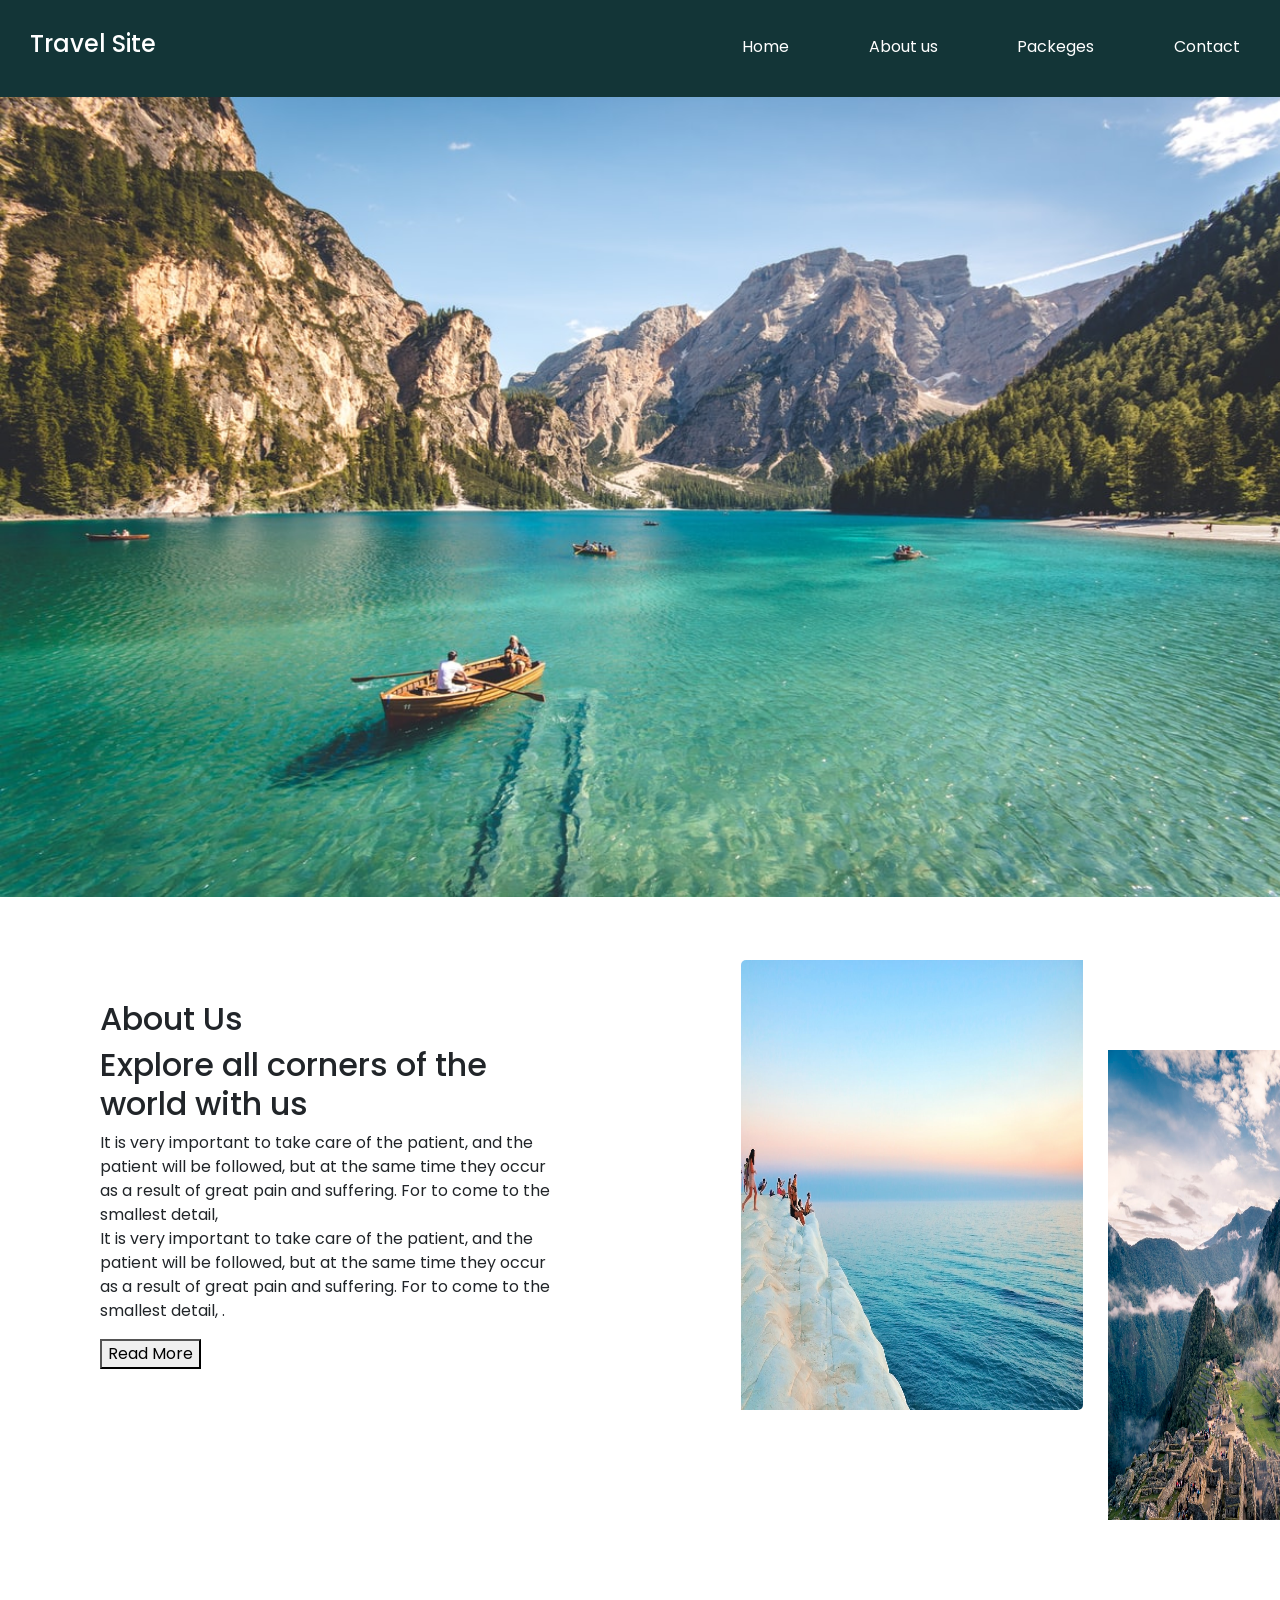
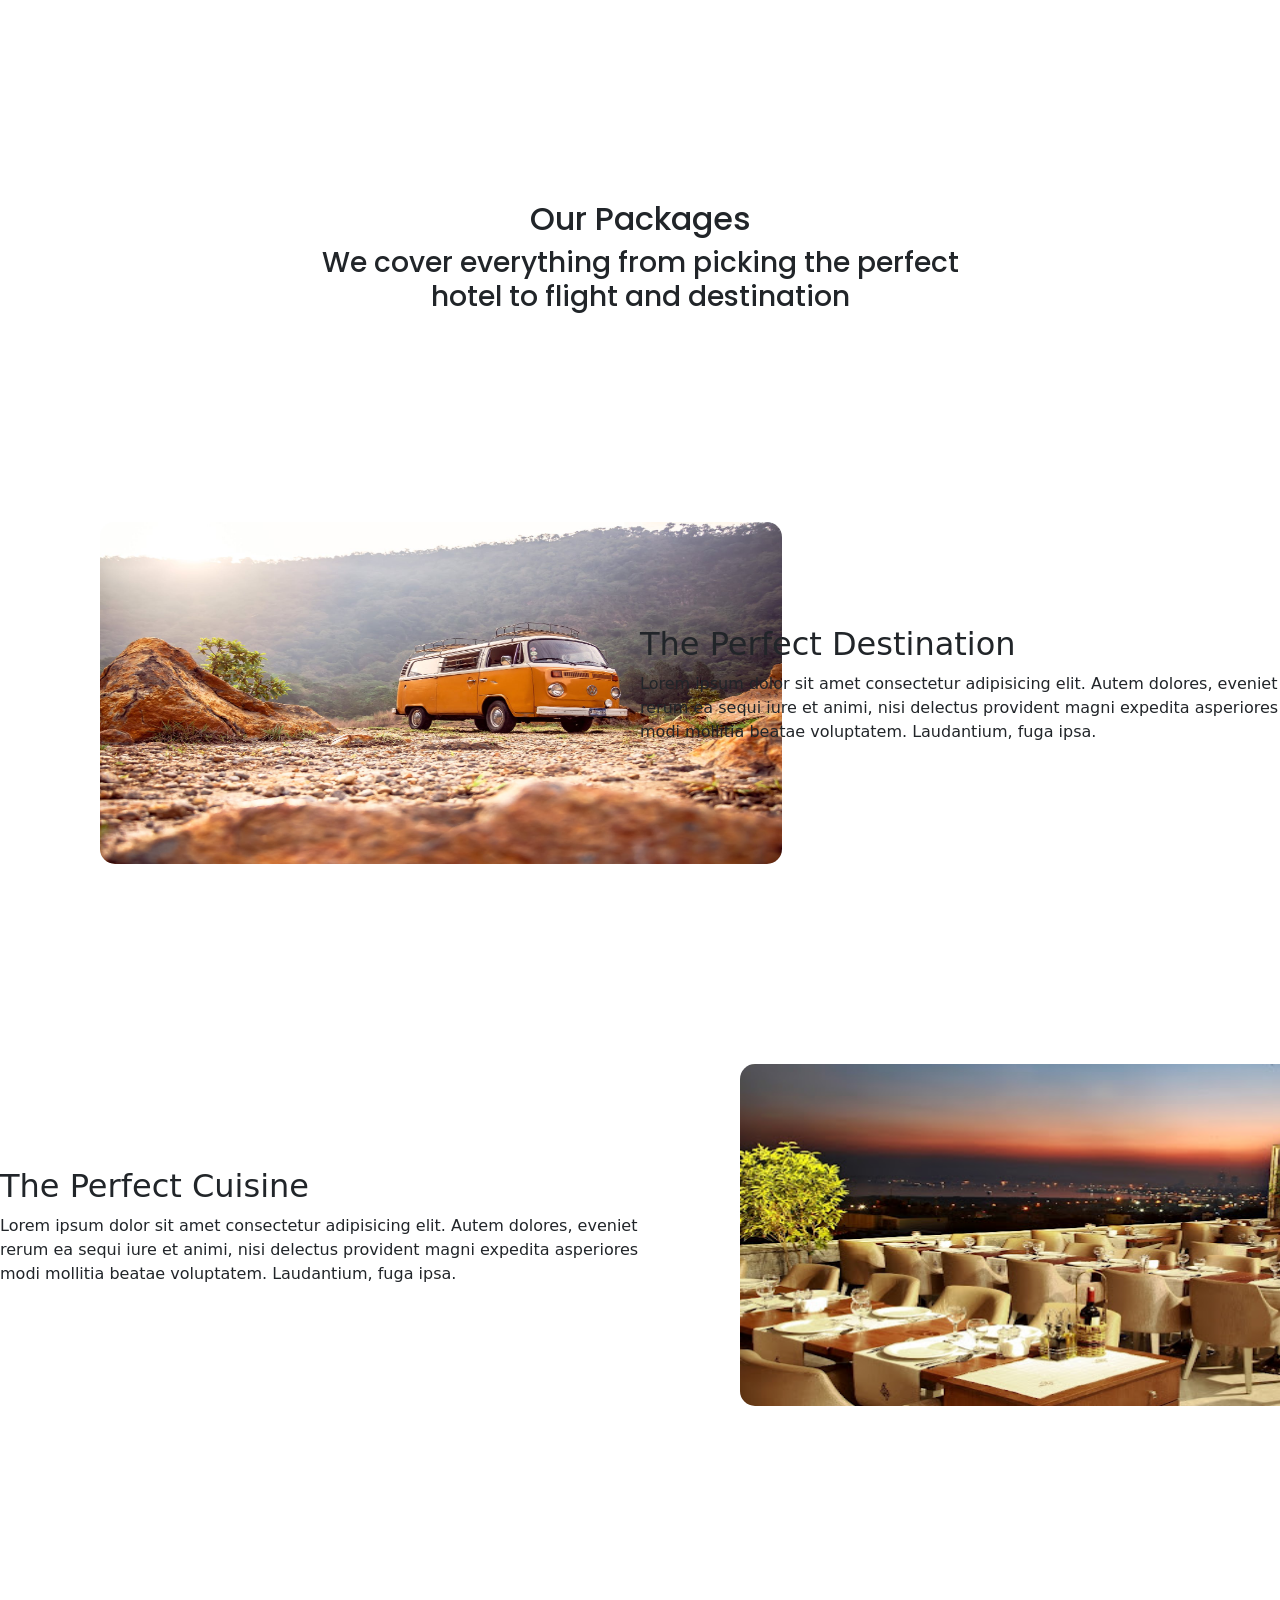
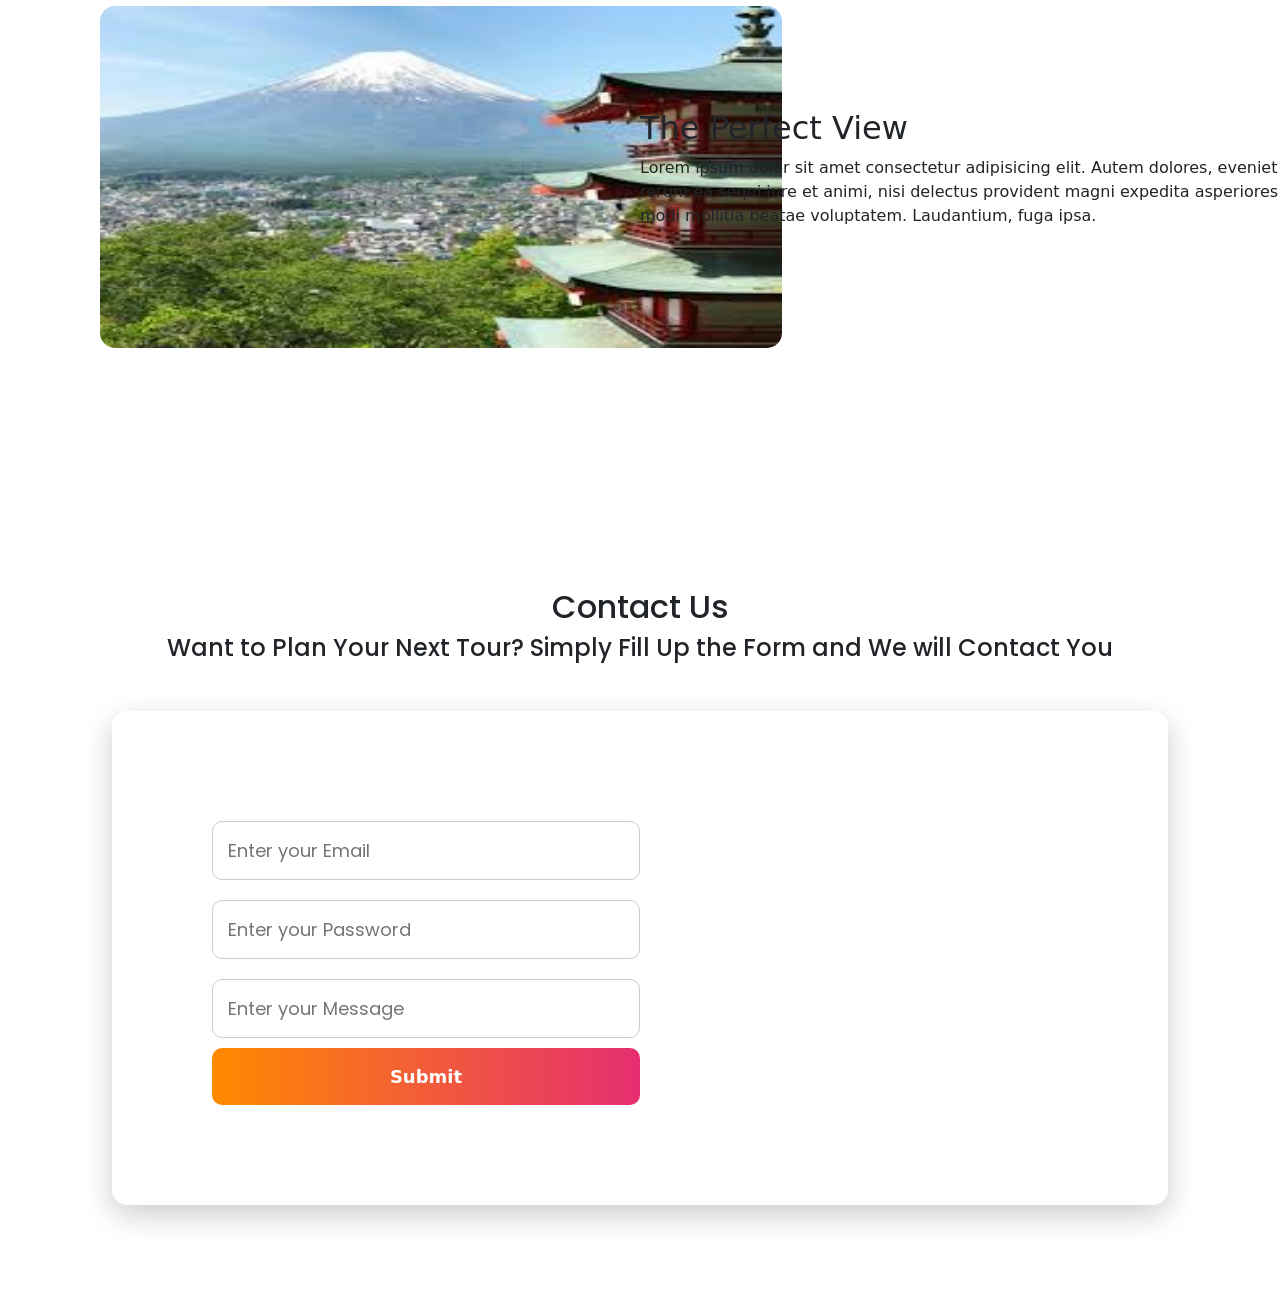
==== index.html @ 3d9bb267 "code updated" ====
<!DOCTYPE html>
<html lang="en">

<head>
    <meta charset="UTF-8">
    <meta name="viewport" content="width=device-width, initial-scale=1.0">
    <title>Traveling world with us</title>
    <link rel="stylesheet" href="style.css">
    <link href="https://cdn.jsdelivr.net/npm/bootstrap@5.3.3/dist/css/bootstrap.min.css" rel="stylesheet"
        integrity="sha384-QWTKZyjpPEjISv5WaRU9OFeRpok6YctnYmDr5pNlyT2bRjXh0JMhjY6hW+ALEwIH" crossorigin="anonymous">
    <link href="https://fonts.googleapis.com/css2?family=Poppins:wght@400;500;600;700&display=swap" rel="stylesheet">

</head>

<body>

    <!---------------------------Header Area------------------->
    <header>
        <div class="heroArea">
            <div class="banner">


                <div class="navigation">
                    <div class="logoArea">
                        <h4>Travel Site</h4>
                    </div>
                    <div class="menu">
                        <nav>
                            <ul>
                                <li><a href="">Home</a></li>
                                <li><a href="">About us</a></li>
                                <li><a href="">Packeges</a></li>
                                <li><a href="">Contact</a></li>
                            </ul>
                        </nav>
                    </div>
                </div>
                <img src="images/travels.jpg" alt="" srcset="">

            </div>
        </div>

    </header>


    <!----------------------About Section ------------------>
    <section class="aboutArea">
        <div class="contentArea">
            <h2>About Us</h2>
            <h2>Explore all corners of
                the world with us</h2>
            <p>It is very important to take care of the patient, and the patient will be followed, but at the same time
                they occur as a result of great pain and suffering. For to come to the smallest detail, <br>

                It is very important to take care of the patient, and the patient will be followed, but at the same time
                they occur as a result of great pain and suffering. For to come to the smallest detail, .</p>
            <button>Read More</button>
        </div>
        <div class="imageArea">
            <img src="images/travels1.jpg" alt="" srcset="" class="img1">
            <img src="images/travels2.jpg" alt="" srcset="" class="img2">
        </div>

    </section>

    <!---------------packages Sectio ------------------>
    <section class="packages">
        <div class="packegesheader">
            <h2>Our Packages</h3>
                <h3>We cover everything from picking the perfect <br>
                    hotel to flight and destination</h4>
        </div>

        <div class="packageItem">
            <div class="itemimage">
                <img src="images/bus.jpeg" alt="" srcset="">
            </div>
            <div class="packageItemContent">
                <h2>The Perfect Destination</h2>
                <p>Lorem ipsum dolor sit amet consectetur adipisicing elit. Autem dolores, eveniet rerum ea sequi iure
                    et animi, nisi delectus provident magni expedita asperiores modi mollitia beatae voluptatem.
                    Laudantium, fuga ipsa.</p>
            </div>
        </div>
        <div class="packageItem">
            
            <div class="packageItemContent">
                <h2>The Perfect Cuisine</h2>
                <p>Lorem ipsum dolor sit amet consectetur adipisicing elit. Autem dolores, eveniet rerum ea sequi iure
                    et animi, nisi delectus provident magni expedita asperiores modi mollitia beatae voluptatem.
                    Laudantium, fuga ipsa.</p>
            </div>
            <div class="itemimage">
                <img src="images/travels4.jpg" alt="" srcset="">
            </div>
        </div>
        <div class="packageItem">
            <div class="itemimage">
                <img src="images/travels5.jpg" alt="" srcset="">
            </div>
            <div class="packageItemContent">
                <h2>The Perfect View</h2>
                <p>Lorem ipsum dolor sit amet consectetur adipisicing elit. Autem dolores, eveniet rerum ea sequi iure
                    et animi, nisi delectus provident magni expedita asperiores modi mollitia beatae voluptatem.
                    Laudantium, fuga ipsa.</p>
            </div>
        </div>
        
    </section>
    <!------------------------Contact Area---------------------->
    <section class="contact">
        <div class="contactContent">
            <h2>Contact Us</h2>
            <h4>Want to Plan Your Next Tour? Simply Fill Up
                the Form and We will Contact You</h4>
        </div>
        <div class="container">
            <div class="form-container ">
                <div class="">
                    <form action="#" class="inputarea">
                        <input type="email" placeholder="Enter your Email">
                        <input type="password" placeholder="Enter your Password">
                        <input type="text" placeholder="Enter your Message">
                        <button type="submit">Submit</button>
                    </form>
                </div>
            </div>
            
        </div>
    </section>

    <footer>

    </footer>

    <!------------Bootstrap js code------------>
    <script src="https://cdn.jsdelivr.net/npm/bootstrap@5.3.3/dist/js/bootstrap.bundle.min.js"
        integrity="sha384-YvpcrYf0tY3lHB60NNkmXc5s9fDVZLESaAA55NDzOxhy9GkcIdslK1eN7N6jIeHz"
        crossorigin="anonymous"></script>
</body>

</html>
---- style.css ----
/* header area Style */

.navigation {
    display: flex;
    width: 100%;
    background-color: rgb(19, 53, 55);
    margin-top: 0px;
    align-items: baseline;
    position:static;
  
}

.logoArea {
    width: 50%;
    color: white;
    margin: 30px;
    font-family: 'poppins', sans-serif;
}

.menu {
    width: 50%;
}

.menu ul {
    display: flex;
    justify-content: space-around;

}

.menu ul li {
    list-style: none;
    padding: 18px;


}

.menu ul li a {
    color: white;
    font-family: 'poppins', sans-serif;
    text-decoration: none;
    transition: color 0.3s;
}
.menu ul li a:hover {
    color: black;
}
.banner{
    width: 100%;
    height: 800px;
    margin-bottom: 100px;
    position: relative;
}
.banner img{
    width: 100%;
    height: 100%;
}


/* about us area style */

.aboutArea{
    width: 100%;
    height: 800px;
    min-height: 800px;
    margin: 0px;
    padding: 0px;
    display: flex;
}
.contentArea{
    width: 100%;
    padding: 100px;
    font-family: 'poppins', sans-serif;

}

.imageArea{
    width: 100%;
    position: relative;
    margin-left: 25px;
    padding: 50px;
}
.img1{
    width: 362px;
    border: none;
    border-radius: 15px 0 15px 0;
    padding: 10px;
    height: 470px;
}
.img2{
    position: absolute;
    width: 362px;
    height: 470px;
    top: 150px;
    padding-left: 15px;

}
img {
    width: 100%;
    overflow-clip-margin: content-box;
    overflow: clip;
}

/* package area style  */

.packages{
    width: 100%;
    height: auto;
}
.packegesheader{
    text-align: center;
    font-family: 'poppins', sans-serif;
    padding: 100px;
}

.packageItem{
    display: flex;   
}
.itemimage{
    width: 50%; 
    padding: 100px;
}
.itemimage img{
    width: 682px;
    height: 342px;
    border-radius: 15px;
}
.packageItemContent{
    width: 50%;
    display: flex;
    flex-direction: column;
    justify-content: center;
}

/* contact area Style  */

.contact{
    width: 100%;
    min-height: auto;
    padding: 100px;
}
.contactContent{
    text-align: center;
    font-family: 'poppins', sans-serif;
    margin: 20px;
    padding: 20px;
}

.form-container {
    background: white;
    padding: 100px;
    border-radius: 15px;
    box-shadow: 0 10px 30px rgba(0, 0, 0, 0.2);
    text-align: center;
    width: 100%;
    
}
.inputarea{
    width: 50%;
    text-align: center;
}
form input {
    width: 100%;
    padding: 15px;
    margin: 10px 0;
    border: 1px solid #ccc;
    border-radius: 10px;
    font-size: 18px;
    box-sizing: border-box;
    font-family: 'poppins', sans-serif;
}

/* Fancy Button */
form button {
    width: 100%;
    padding: 15px;
    background: linear-gradient(90deg, #ff8a00, #e52e71); /* Fancy gradient */
    border: none;
    border-radius: 10px;
    color: white;
    font-size: 18px;
    font-weight: bold;
    cursor: pointer;
    transition: transform 0.2s, box-shadow 0.2s;
}

/* Button Hover Effect */
form button:hover {
    transform: scale(1.05);
    box-shadow: 0 5px 15px rgba(0, 0, 0, 0.3);
}
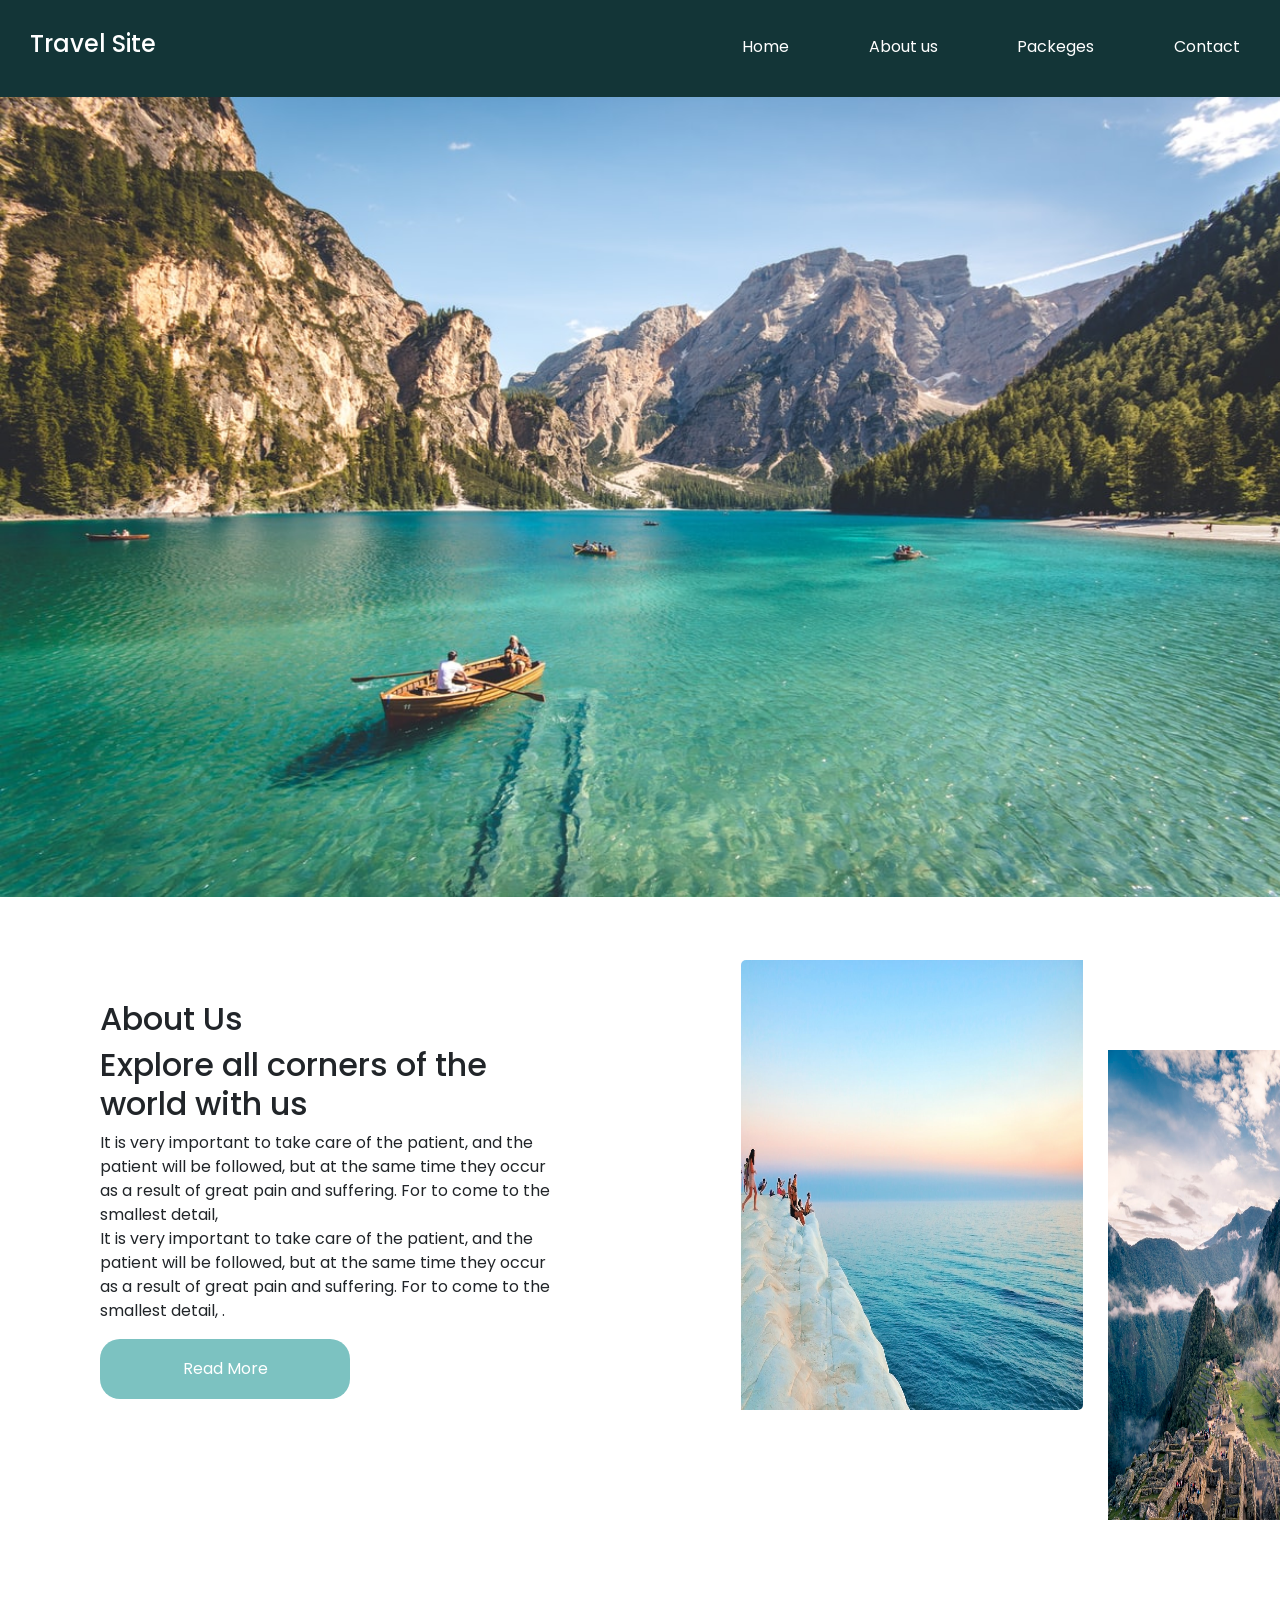
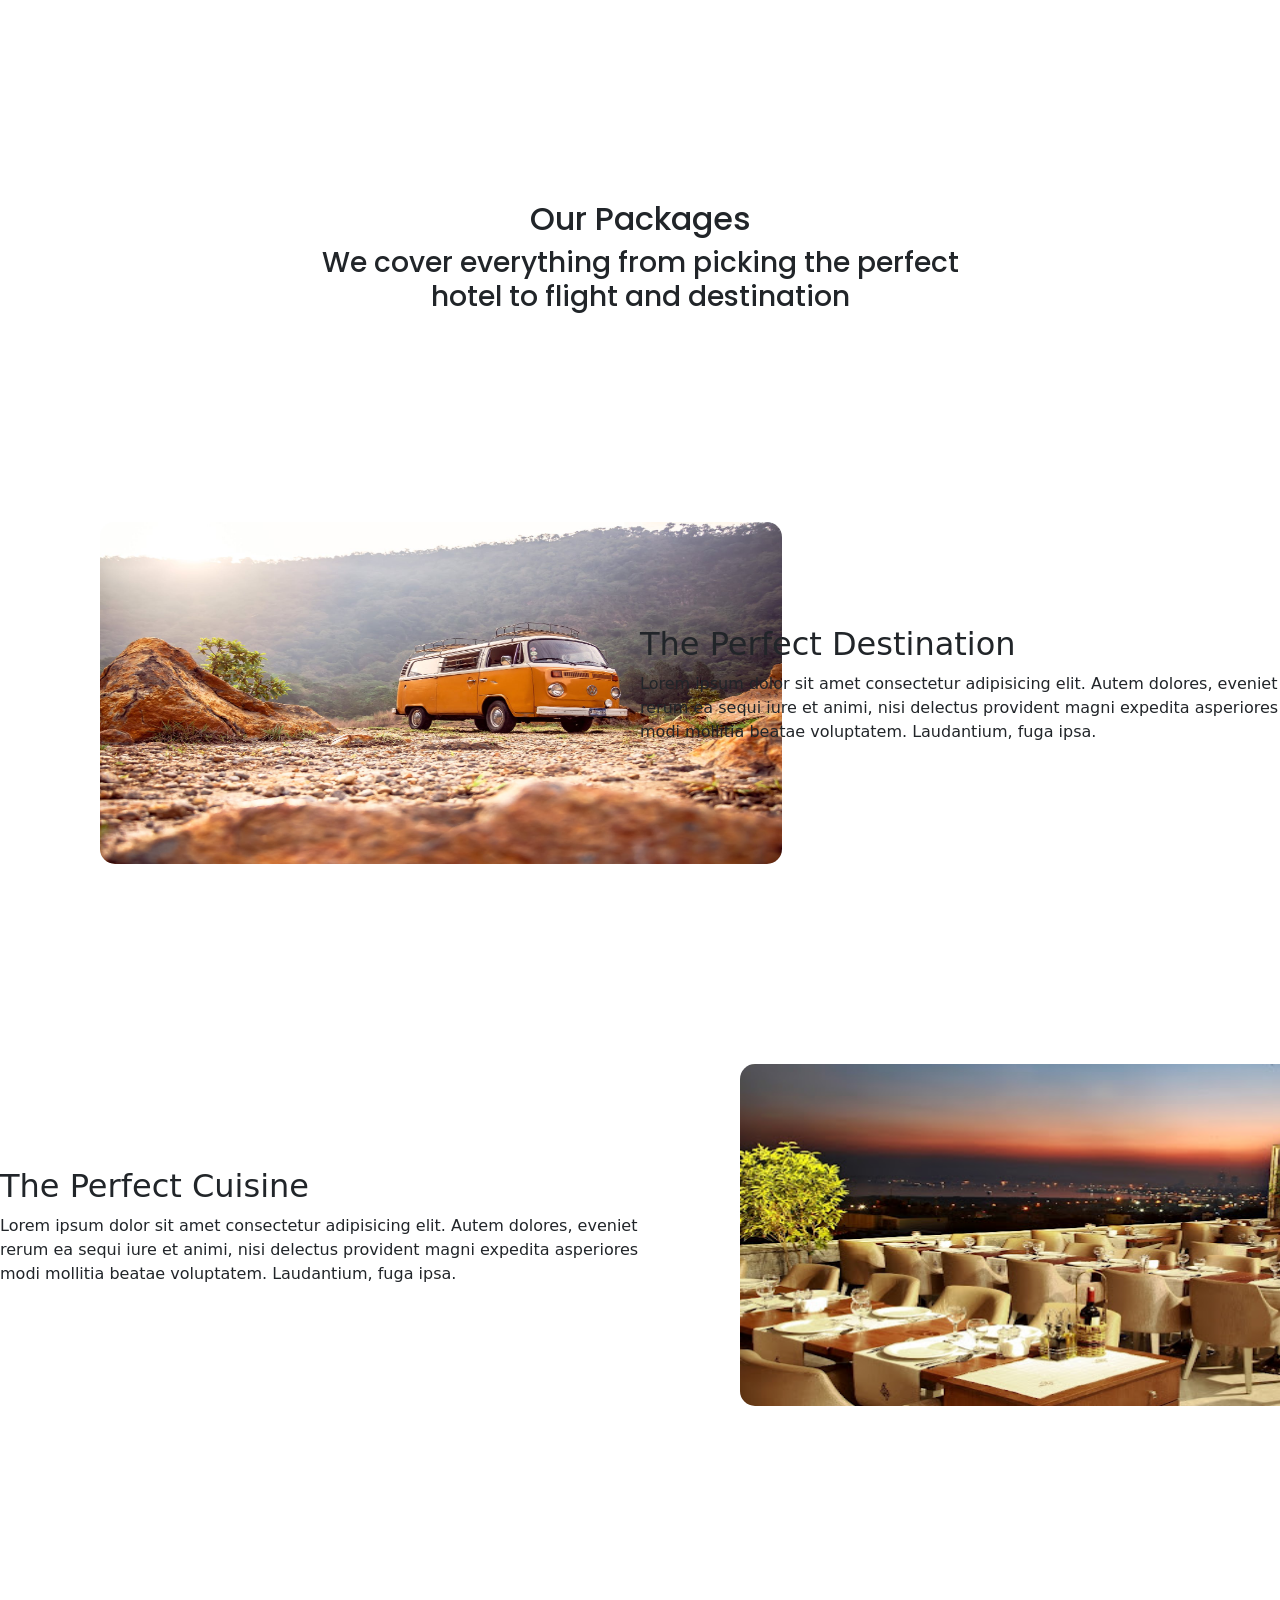
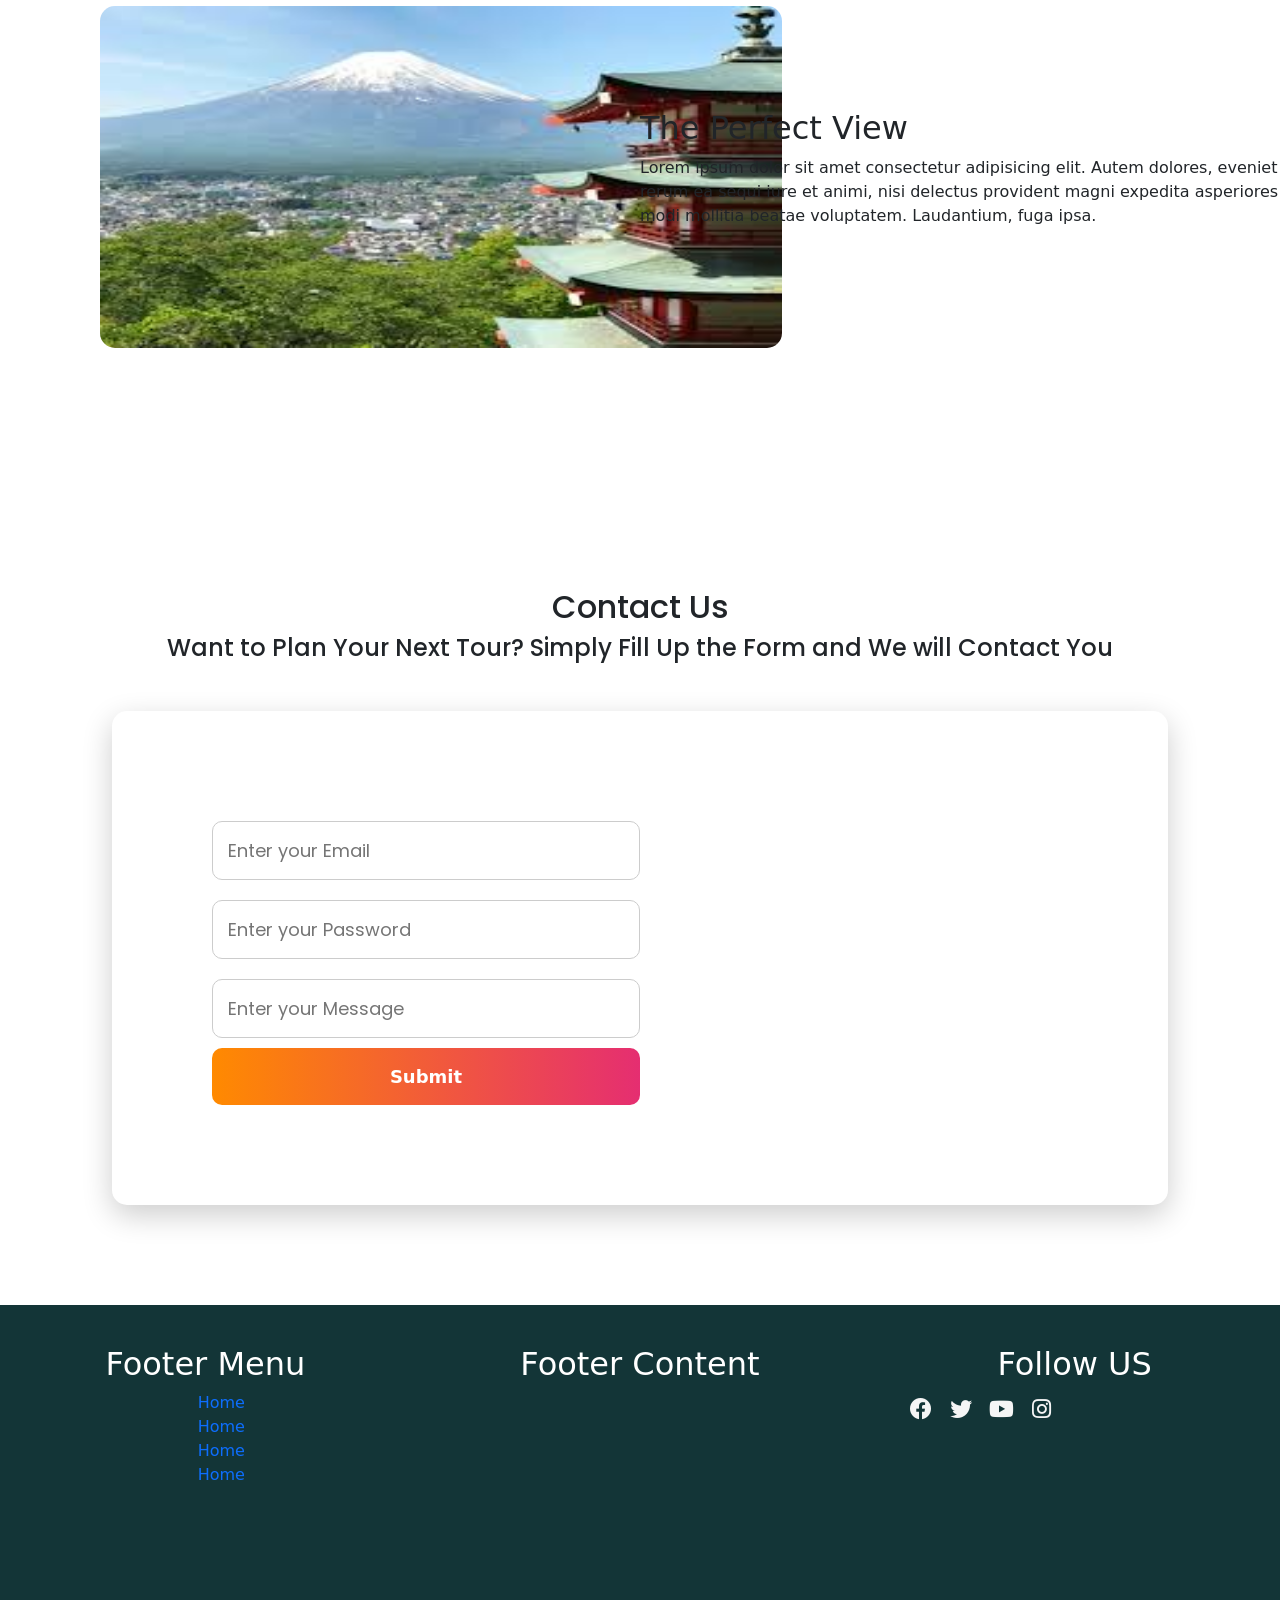
==== commit dbfc2672: "code updated" ====
--- a/index.html
+++ b/index.html
@@ -9,6 +9,7 @@
     <link href="https://cdn.jsdelivr.net/npm/bootstrap@5.3.3/dist/css/bootstrap.min.css" rel="stylesheet"
         integrity="sha384-QWTKZyjpPEjISv5WaRU9OFeRpok6YctnYmDr5pNlyT2bRjXh0JMhjY6hW+ALEwIH" crossorigin="anonymous">
     <link href="https://fonts.googleapis.com/css2?family=Poppins:wght@400;500;600;700&display=swap" rel="stylesheet">
+    <link rel="stylesheet" href="https://cdnjs.cloudflare.com/ajax/libs/font-awesome/5.15.4/css/all.min.css">
 
 </head>
 
@@ -54,7 +55,7 @@
 
                 It is very important to take care of the patient, and the patient will be followed, but at the same time
                 they occur as a result of great pain and suffering. For to come to the smallest detail, .</p>
-            <button>Read More</button>
+            <button class="aboutBtn">Read More</button>
         </div>
         <div class="imageArea">
             <img src="images/travels1.jpg" alt="" srcset="" class="img1">
@@ -130,6 +131,36 @@
     </section>
 
     <footer>
+        <section class=" footerArea">
+            <div class="row footercontent">
+                <div class="col-md-4">
+                    <h2>Footer Menu</h2>
+                    <div class="footerMenu">
+                        <ul>
+                            <li><a href="">Home</a></li>
+                            <li><a href="">Home</a></li>
+                            <li><a href="">Home</a></li>
+                            <li><a href="">Home</a></li>
+                           
+                        </ul>
+                    </div>
+                </div>
+                <div class="col-md-4">
+                    <h2>Footer Content</h2>
+                </div>
+                <div class="col-md-4">
+                    <h2>Follow US</h2>
+                    <div class="socialicon">
+                        <ul>
+                            <li><a href="https://www.facebook.com/Sharifulbillah" target="_blank"> <i class="fab fa-facebook"></i></a></li>
+                            <li><a href="https://x.com/sharifulbillah" target="_blank"><i class="fab fa-twitter"></i></a></li>
+                            <li><a href=""><i class="fab fa-youtube"></i></a></li>
+                            <li><a href=""><i class="fab fa-instagram"></i></a></li>
+                        </ul>
+                    </div>
+                </div>
+            </div>
+        </section>
 
     </footer>
 
--- a/style.css
+++ b/style.css
@@ -6,8 +6,8 @@
     background-color: rgb(19, 53, 55);
     margin-top: 0px;
     align-items: baseline;
-    position:static;
-  
+    position: static;
+
 }
 
 .logoArea {
@@ -40,16 +40,19 @@
     text-decoration: none;
     transition: color 0.3s;
 }
+
 .menu ul li a:hover {
     color: black;
 }
-.banner{
+
+.banner {
     width: 100%;
     height: 800px;
     margin-bottom: 100px;
     position: relative;
 }
-.banner img{
+
+.banner img {
     width: 100%;
     height: 100%;
 }
@@ -57,7 +60,7 @@
 
 /* about us area style */
 
-.aboutArea{
+.aboutArea {
     width: 100%;
     height: 800px;
     min-height: 800px;
@@ -65,27 +68,30 @@
     padding: 0px;
     display: flex;
 }
-.contentArea{
-    width: 100%;
-    padding: 100px;
-    font-family: 'poppins', sans-serif;
-
-}
-
-.imageArea{
+
+.contentArea {
+    width: 100%;
+    padding: 100px;
+    font-family: 'poppins', sans-serif;
+
+}
+
+.imageArea {
     width: 100%;
     position: relative;
     margin-left: 25px;
     padding: 50px;
 }
-.img1{
+
+.img1 {
     width: 362px;
     border: none;
     border-radius: 15px 0 15px 0;
     padding: 10px;
     height: 470px;
 }
-.img2{
+
+.img2 {
     position: absolute;
     width: 362px;
     height: 470px;
@@ -93,37 +99,58 @@
     padding-left: 15px;
 
 }
+
 img {
     width: 100%;
     overflow-clip-margin: content-box;
     overflow: clip;
 }
 
+.aboutBtn {
+    width: 250px;
+    height: 60px;
+    border-radius: 20px;
+    background-color: #7cc2c1;
+    color: white;
+    border: none;
+
+}
+
+.aboutBtn:hover {
+    transition: 1s;
+    transform: scale(1.15);
+    box-shadow: 0 5px 15px rgba(0, 0, 0, 0.3);
+}
+
 /* package area style  */
 
-.packages{
+.packages {
     width: 100%;
     height: auto;
 }
-.packegesheader{
-    text-align: center;
-    font-family: 'poppins', sans-serif;
-    padding: 100px;
-}
-
-.packageItem{
-    display: flex;   
-}
-.itemimage{
-    width: 50%; 
-    padding: 100px;
-}
-.itemimage img{
+
+.packegesheader {
+    text-align: center;
+    font-family: 'poppins', sans-serif;
+    padding: 100px;
+}
+
+.packageItem {
+    display: flex;
+}
+
+.itemimage {
+    width: 50%;
+    padding: 100px;
+}
+
+.itemimage img {
     width: 682px;
     height: 342px;
     border-radius: 15px;
 }
-.packageItemContent{
+
+.packageItemContent {
     width: 50%;
     display: flex;
     flex-direction: column;
@@ -132,12 +159,13 @@
 
 /* contact area Style  */
 
-.contact{
+.contact {
     width: 100%;
     min-height: auto;
     padding: 100px;
 }
-.contactContent{
+
+.contactContent {
     text-align: center;
     font-family: 'poppins', sans-serif;
     margin: 20px;
@@ -151,12 +179,14 @@
     box-shadow: 0 10px 30px rgba(0, 0, 0, 0.2);
     text-align: center;
     width: 100%;
-    
-}
-.inputarea{
-    width: 50%;
-    text-align: center;
-}
+
+}
+
+.inputarea {
+    width: 50%;
+    text-align: center;
+}
+
 form input {
     width: 100%;
     padding: 15px;
@@ -172,7 +202,8 @@
 form button {
     width: 100%;
     padding: 15px;
-    background: linear-gradient(90deg, #ff8a00, #e52e71); /* Fancy gradient */
+    background: linear-gradient(90deg, #ff8a00, #e52e71);
+    /* Fancy gradient */
     border: none;
     border-radius: 10px;
     color: white;
@@ -186,4 +217,56 @@
 form button:hover {
     transform: scale(1.05);
     box-shadow: 0 5px 15px rgba(0, 0, 0, 0.3);
-}+}
+
+/* 
+footer style 
+*/
+.footerArea {
+    width: 100%;
+    background: rgb(19, 53, 55);
+    color: white;
+    height: 400px;
+    min-width: 400px;
+    text-align: center;
+    margin: auto;
+}
+
+.footercontent{
+    padding-top: 40px;
+}
+.footerMenu ul{
+    display: block;
+
+}
+.footerMenu ul li{
+    list-style: none;
+}
+.footerMenu ul li a{
+    text-decoration: none;
+
+}
+.socialicon ul{
+    display: flex;
+    text-align: center;
+}
+.socialicon ul li {
+    width: 40px;
+    height: 40px; 
+    list-style: none;
+    text-align: center;
+    margin-top: 2px;
+    border-radius: 5px;
+    font-size: 22px;
+    
+
+}
+.socialicon ul li:hover{
+    color: #676c23;
+    box-shadow: 8px 8px 15px -2px black ;
+}
+.socialicon ul li a i{
+    color: #f5f5f5;
+    justify-items: baseline;
+
+}
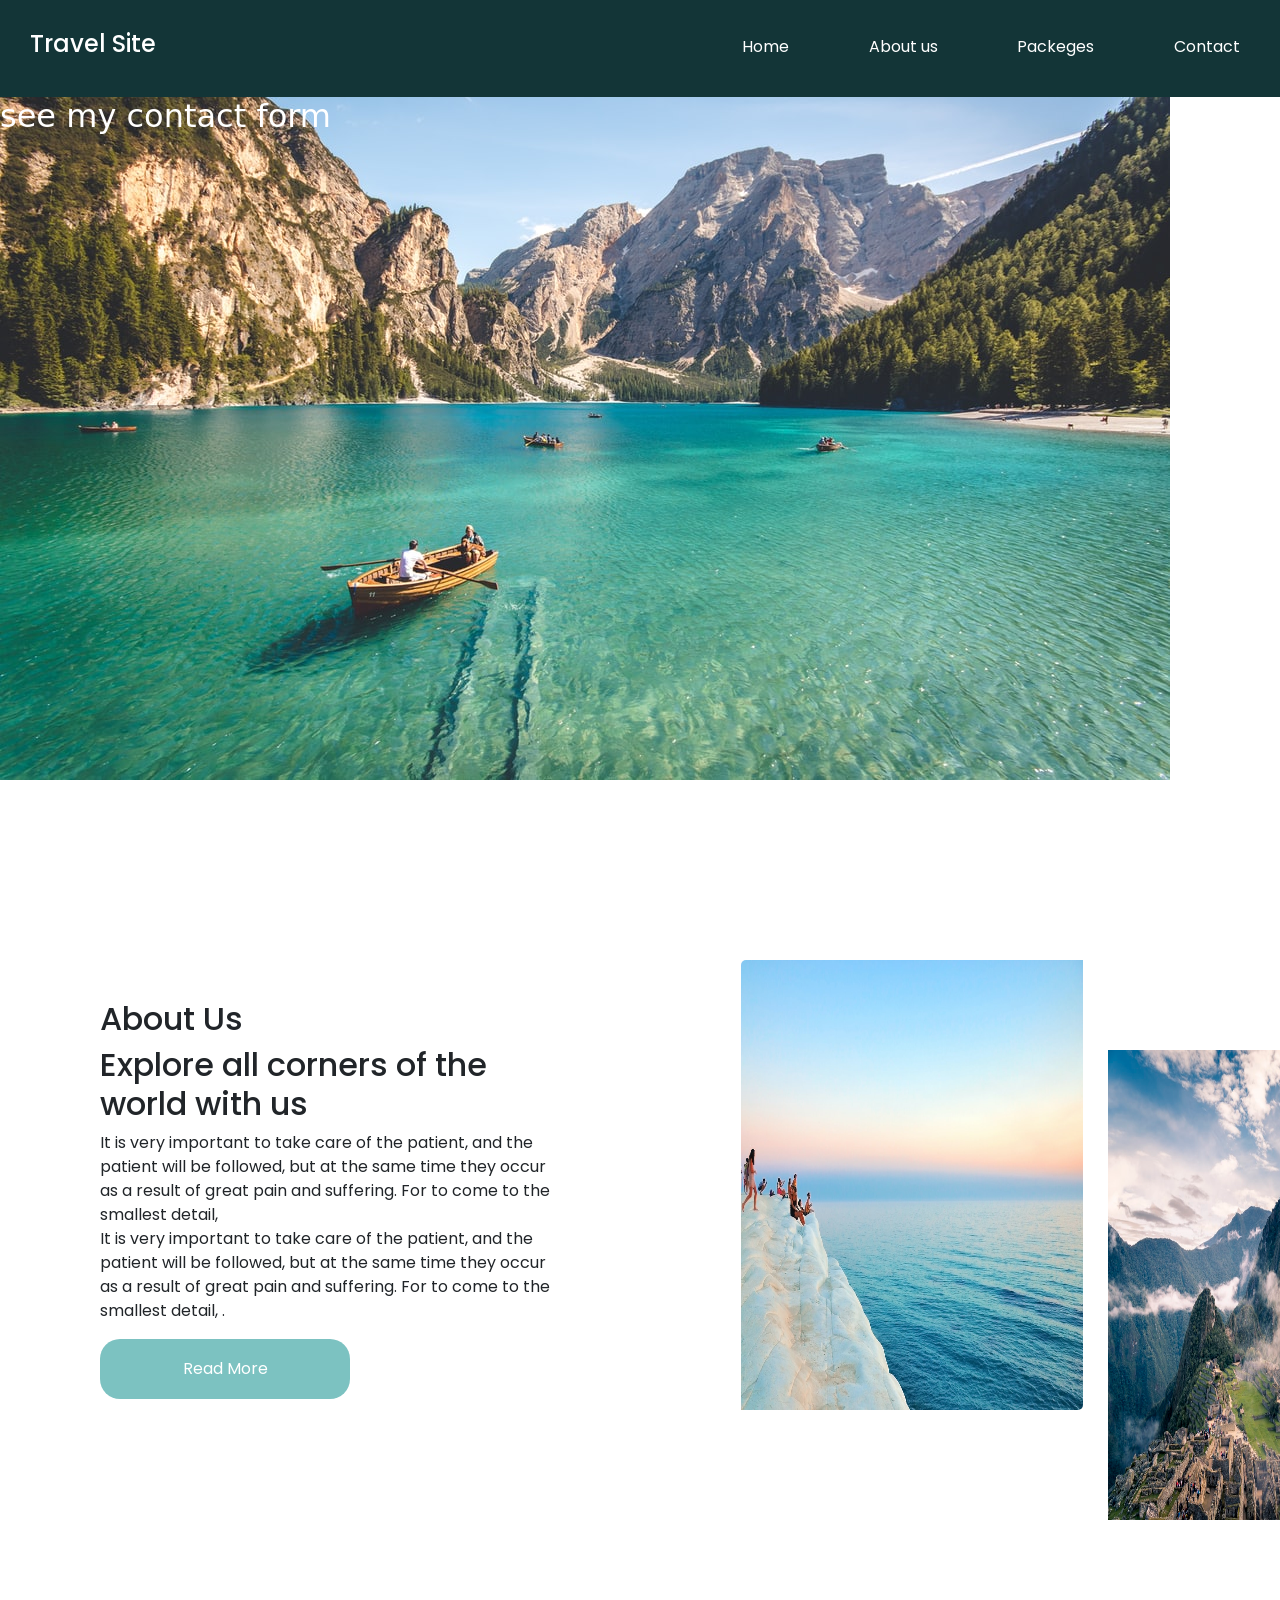
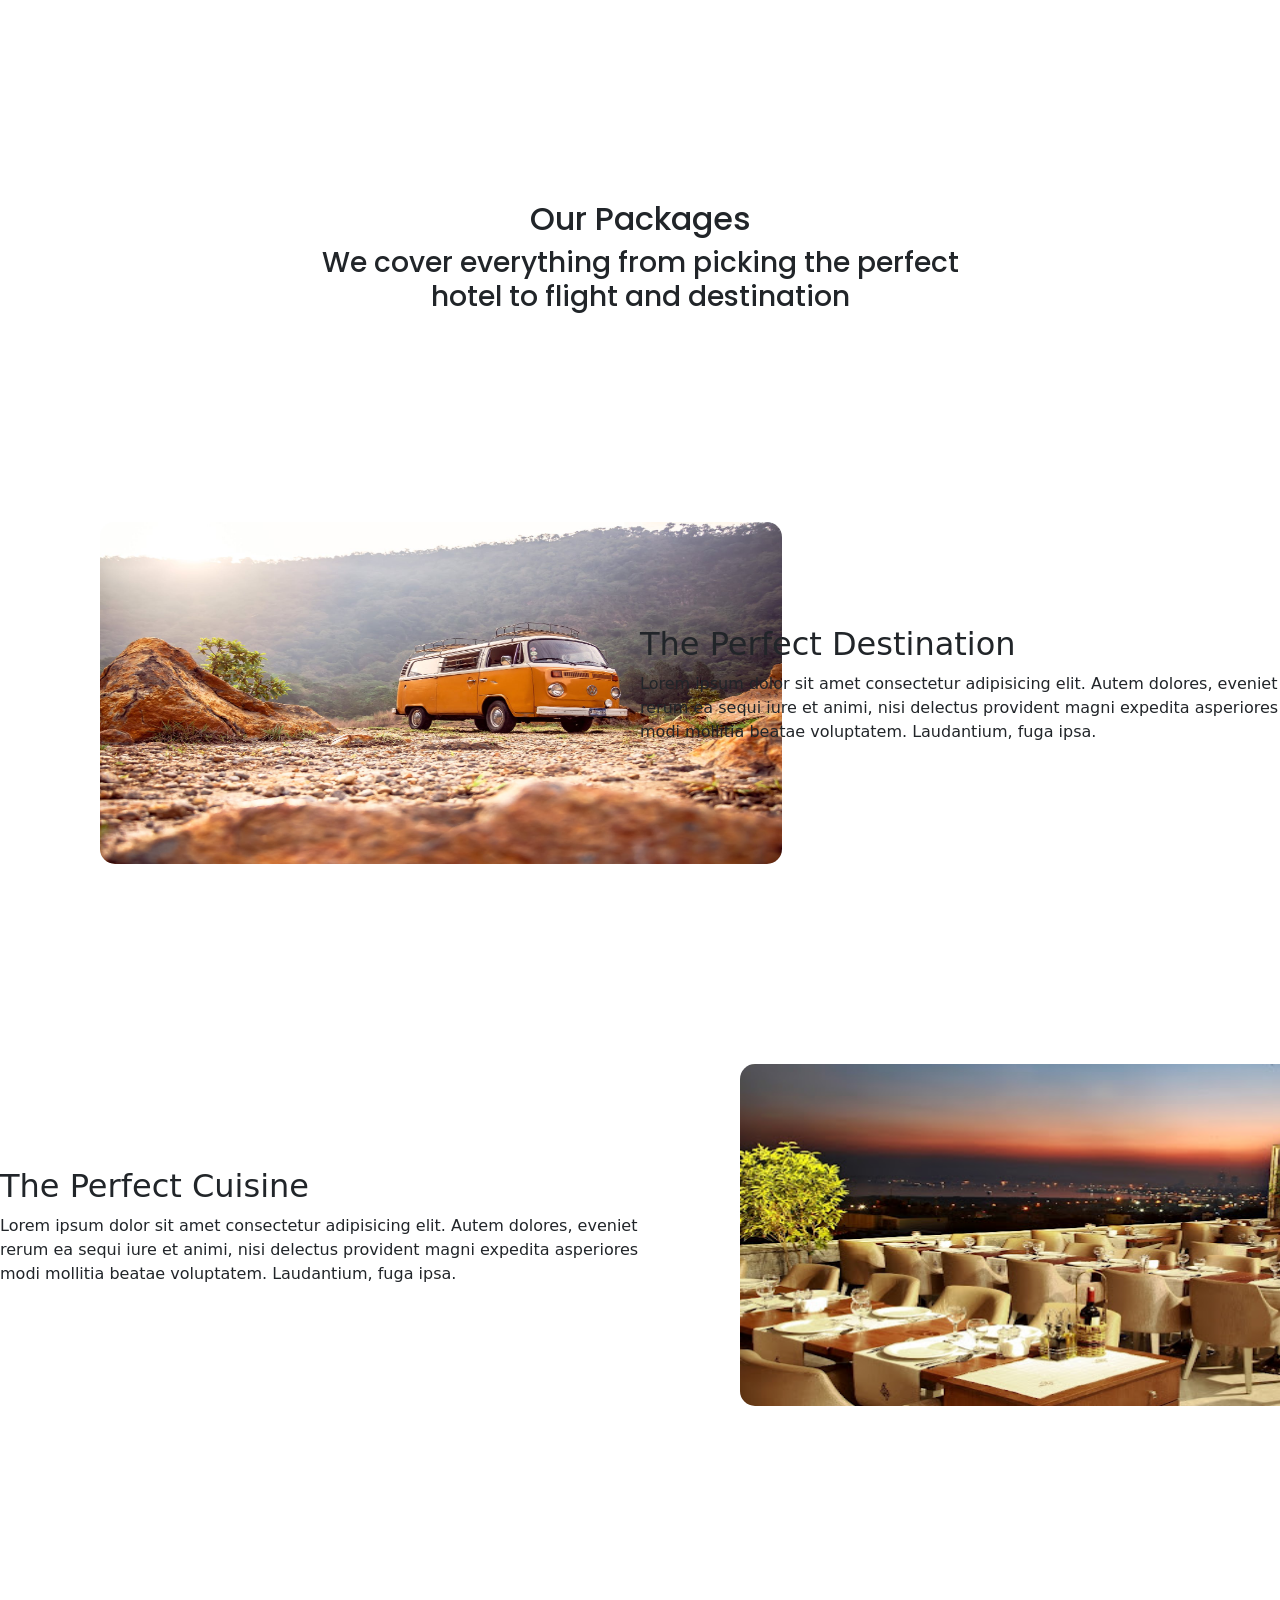
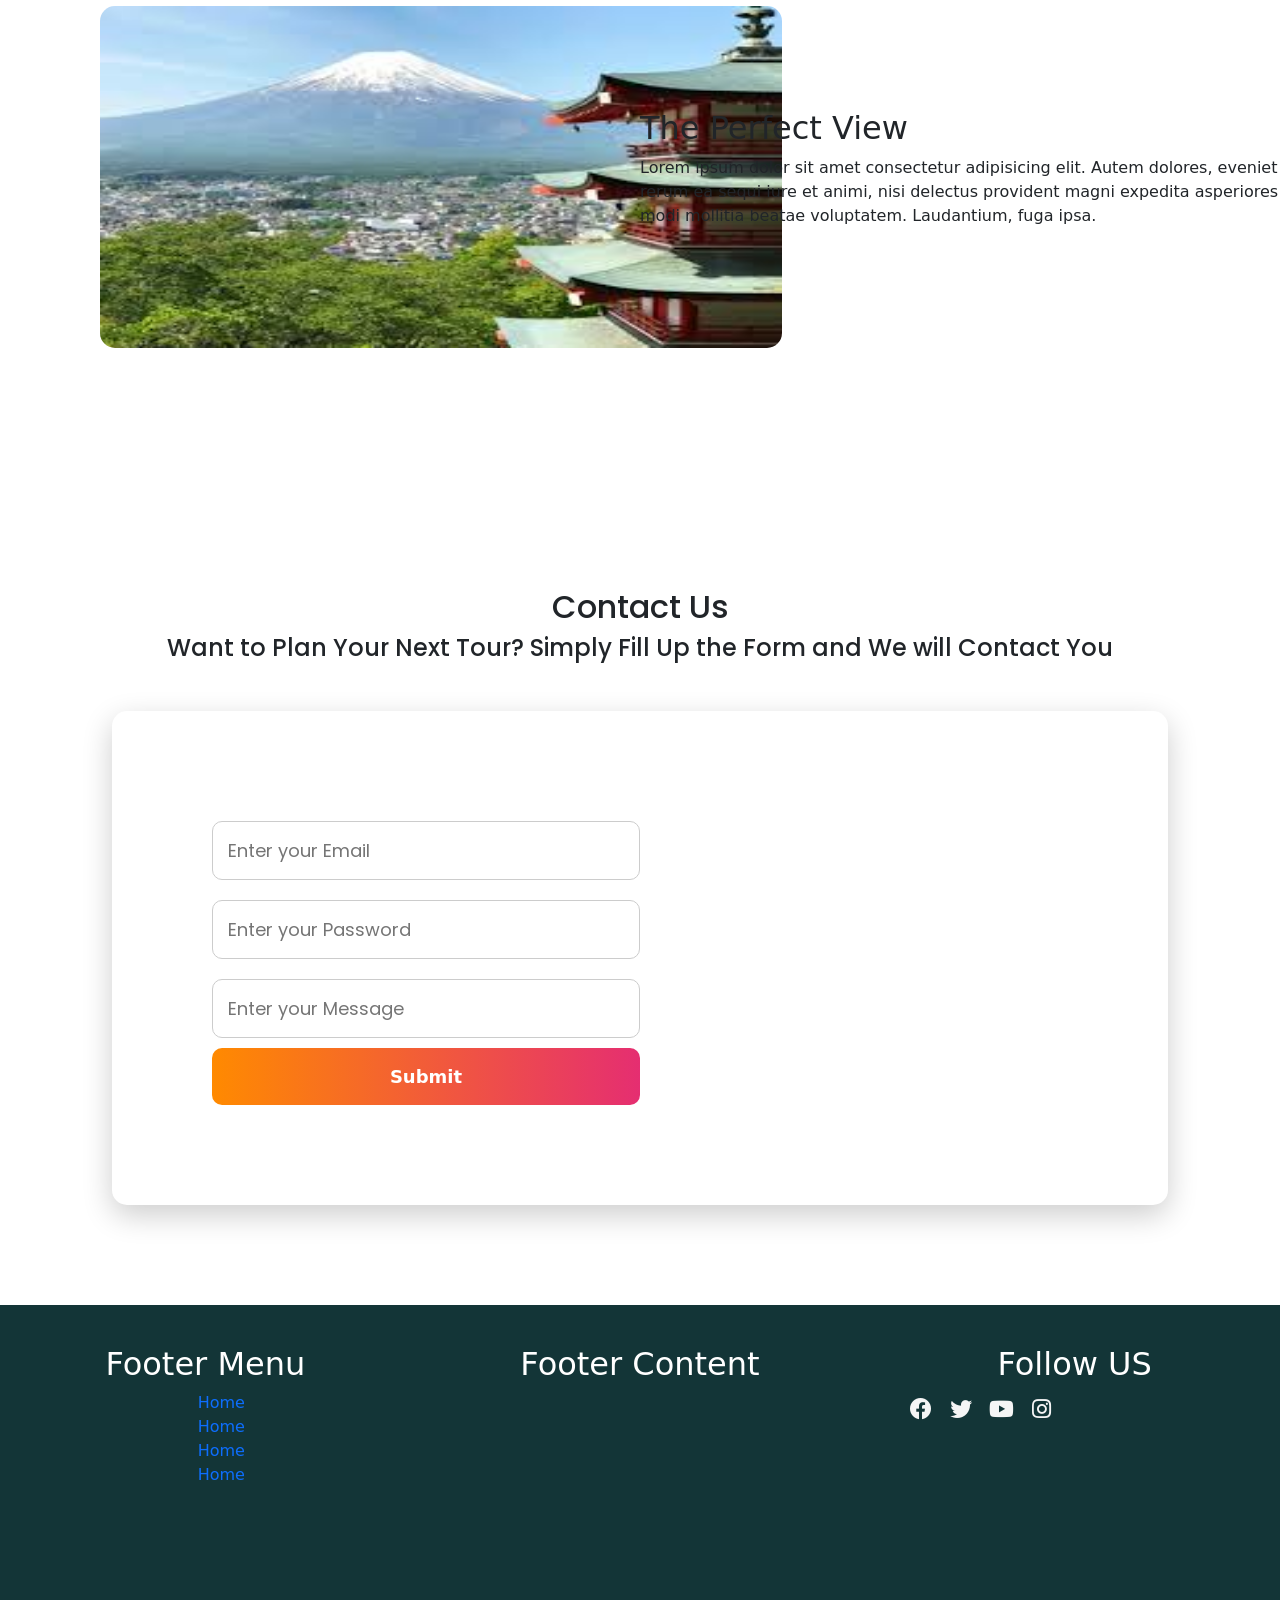
==== commit a526611a: "code updated" ====
--- a/index.html
+++ b/index.html
@@ -19,8 +19,6 @@
     <header>
         <div class="heroArea">
             <div class="banner">
-
-
                 <div class="navigation">
                     <div class="logoArea">
                         <h4>Travel Site</h4>
@@ -36,7 +34,8 @@
                         </nav>
                     </div>
                 </div>
-                <img src="images/travels.jpg" alt="" srcset="">
+                <!-- <img src="images/travels.jpg" alt="" srcset=""> -->
+                <h2>see my contact form</h2>
 
             </div>
         </div>
@@ -84,7 +83,7 @@
             </div>
         </div>
         <div class="packageItem">
-            
+
             <div class="packageItemContent">
                 <h2>The Perfect Cuisine</h2>
                 <p>Lorem ipsum dolor sit amet consectetur adipisicing elit. Autem dolores, eveniet rerum ea sequi iure
@@ -106,7 +105,7 @@
                     Laudantium, fuga ipsa.</p>
             </div>
         </div>
-        
+
     </section>
     <!------------------------Contact Area---------------------->
     <section class="contact">
@@ -117,19 +116,18 @@
         </div>
         <div class="container">
             <div class="form-container ">
-                <div class="">
-                    <form action="#" class="inputarea">
-                        <input type="email" placeholder="Enter your Email">
-                        <input type="password" placeholder="Enter your Password">
-                        <input type="text" placeholder="Enter your Message">
-                        <button type="submit">Submit</button>
-                    </form>
-                </div>
+                <form action="#" class="inputarea">
+                    <input type="email" placeholder="Enter your Email">
+                    <input type="password" placeholder="Enter your Password">
+                    <input type="text" placeholder="Enter your Message">
+                    <button type="submit">Submit</button>
+                </form>
+
             </div>
-            
+
         </div>
     </section>
-
+    <!---------------------------Footer Area--------------->
     <footer>
         <section class=" footerArea">
             <div class="row footercontent">
@@ -141,7 +139,7 @@
                             <li><a href="">Home</a></li>
                             <li><a href="">Home</a></li>
                             <li><a href="">Home</a></li>
-                           
+
                         </ul>
                     </div>
                 </div>
@@ -152,8 +150,10 @@
                     <h2>Follow US</h2>
                     <div class="socialicon">
                         <ul>
-                            <li><a href="https://www.facebook.com/Sharifulbillah" target="_blank"> <i class="fab fa-facebook"></i></a></li>
-                            <li><a href="https://x.com/sharifulbillah" target="_blank"><i class="fab fa-twitter"></i></a></li>
+                            <li><a href="https://www.facebook.com/Sharifulbillah" target="_blank"> <i
+                                        class="fab fa-facebook"></i></a></li>
+                            <li><a href="https://x.com/sharifulbillah" target="_blank"><i
+                                        class="fab fa-twitter"></i></a></li>
                             <li><a href=""><i class="fab fa-youtube"></i></a></li>
                             <li><a href=""><i class="fab fa-instagram"></i></a></li>
                         </ul>
--- a/style.css
+++ b/style.css
@@ -46,16 +46,19 @@
 }
 
 .banner {
+    background: url(images/travels.jpg);
     width: 100%;
     height: 800px;
     margin-bottom: 100px;
     position: relative;
-}
-
-.banner img {
+    color: white;
+    background-repeat: no-repeat;
+}
+
+/* .banner img {
     width: 100%;
     height: 100%;
-}
+} */
 
 
 /* about us area style */
@@ -179,6 +182,7 @@
     box-shadow: 0 10px 30px rgba(0, 0, 0, 0.2);
     text-align: center;
     width: 100%;
+    justify-content: center;
 
 }
 
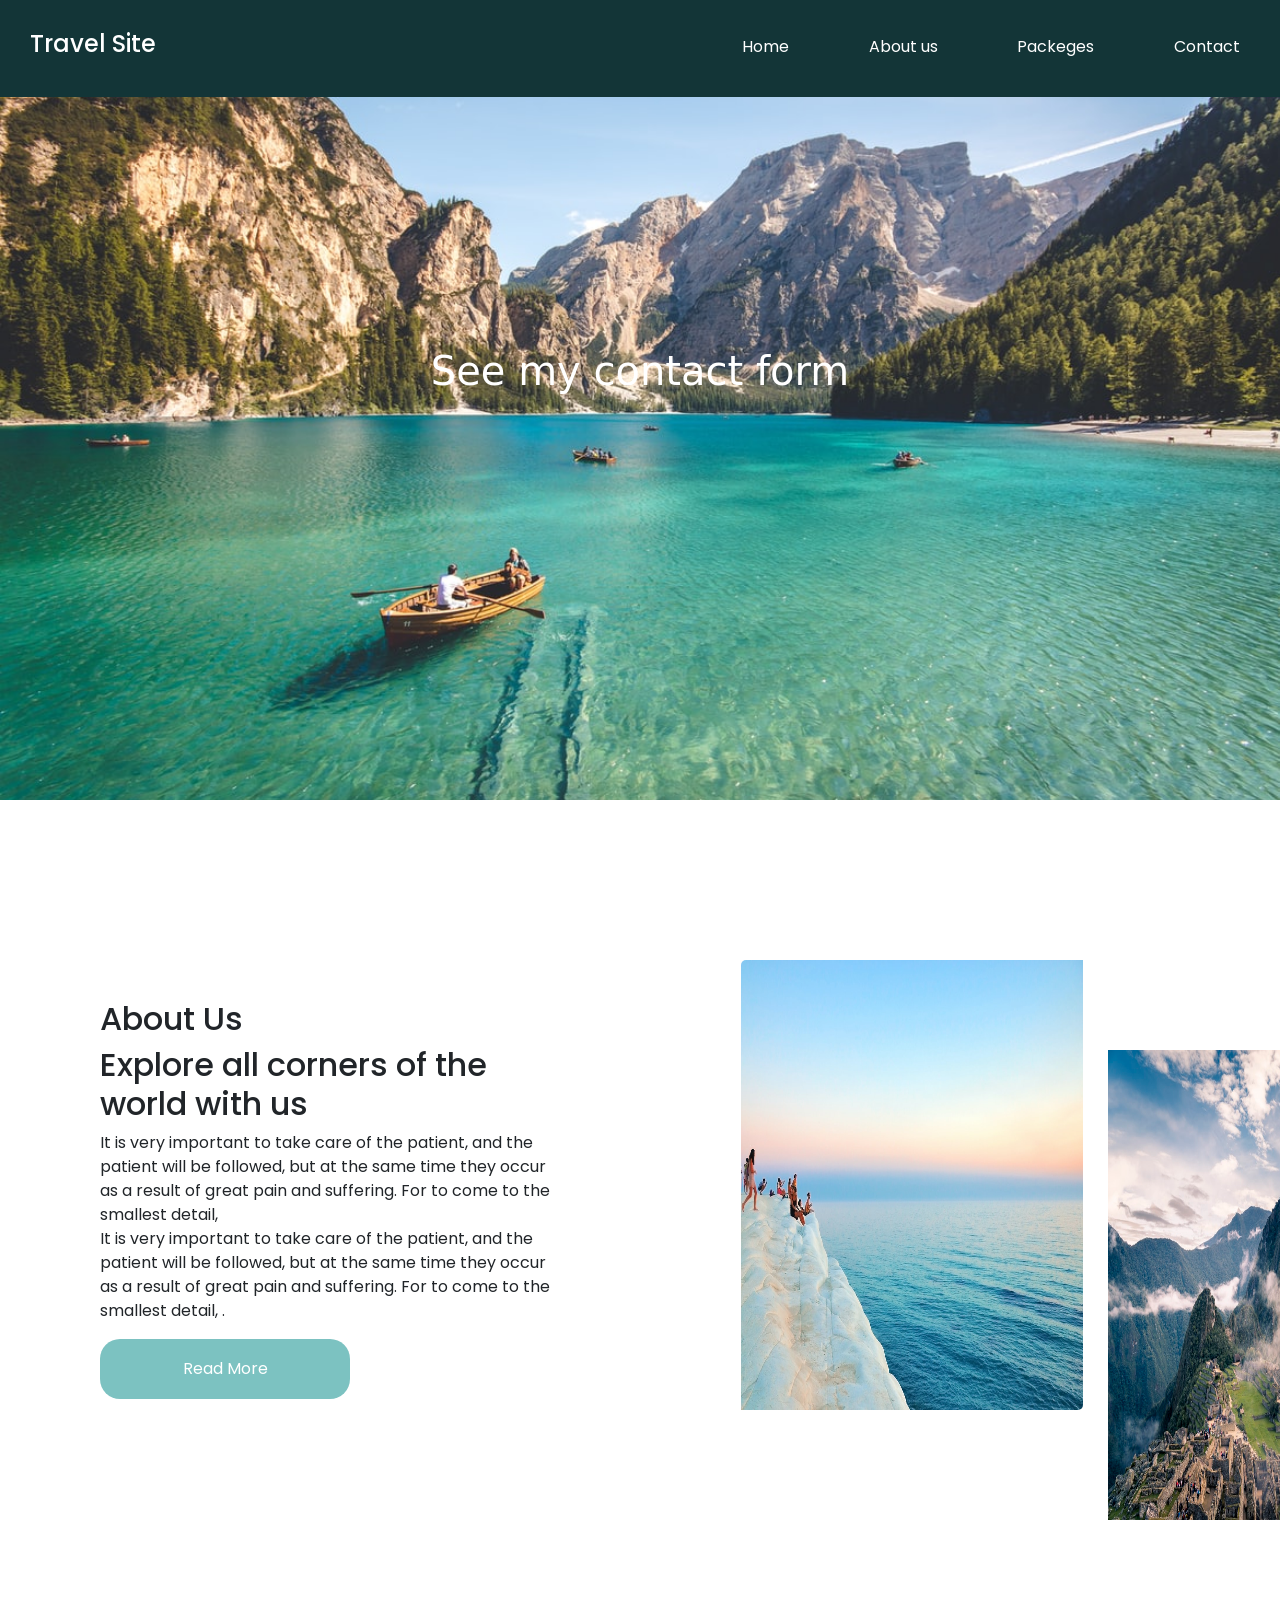
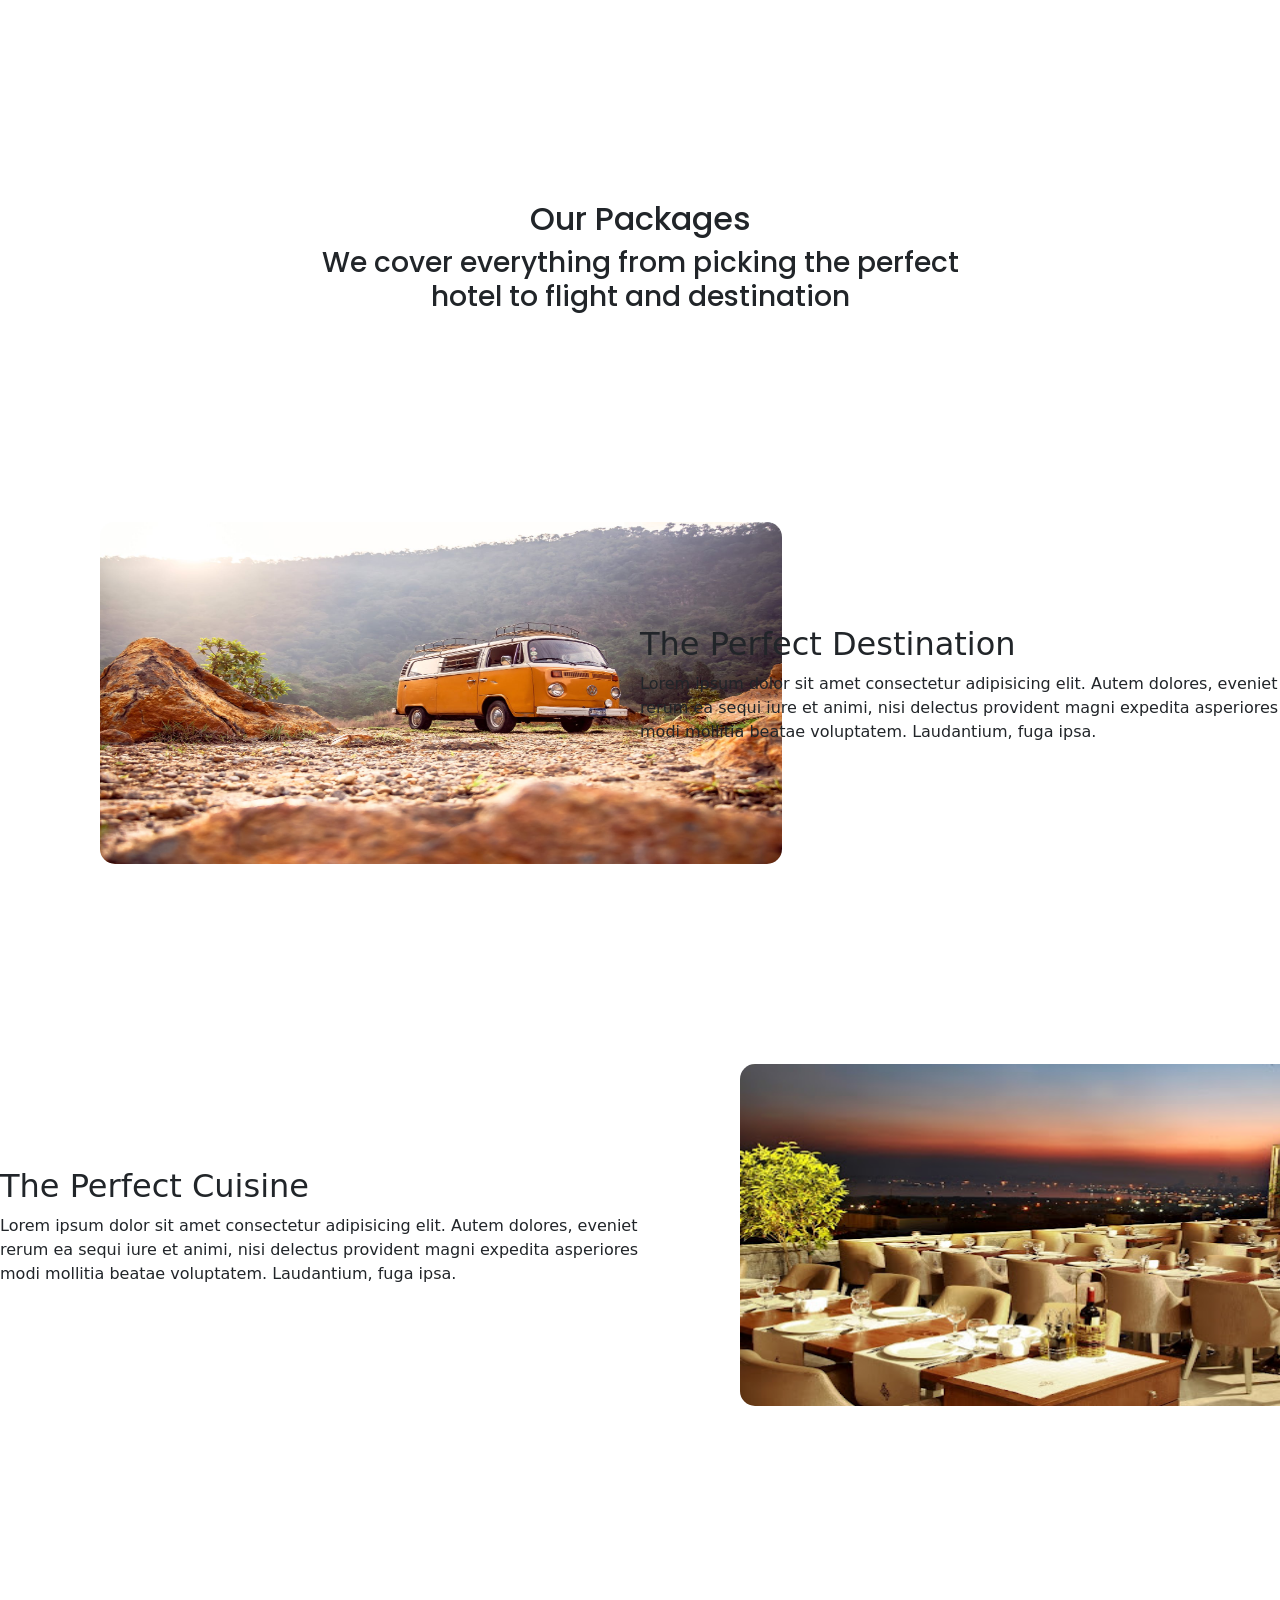
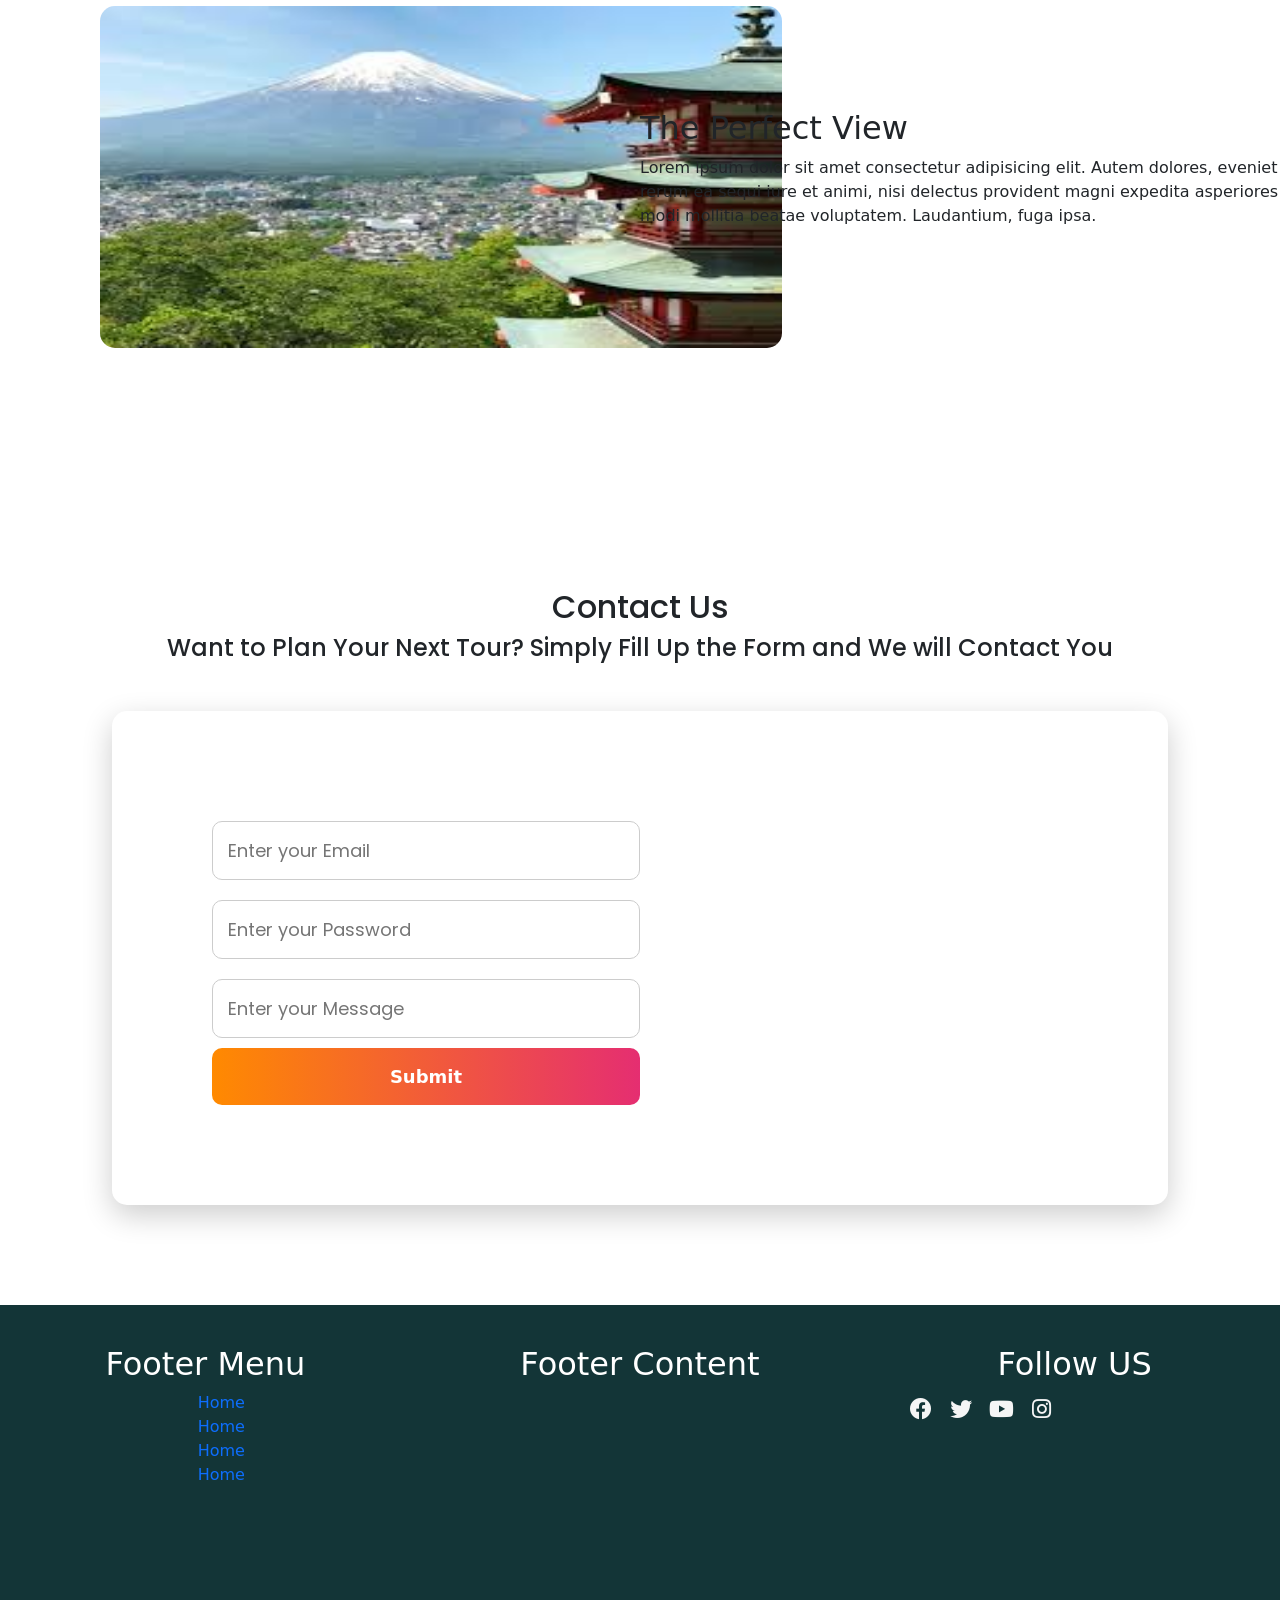
==== commit ee45bd06: "code updated" ====
--- a/index.html
+++ b/index.html
@@ -17,8 +17,7 @@
 
     <!---------------------------Header Area------------------->
     <header>
-        <div class="heroArea">
-            <div class="banner">
+        <div class="heroArea">         
                 <div class="navigation">
                     <div class="logoArea">
                         <h4>Travel Site</h4>
@@ -34,10 +33,15 @@
                         </nav>
                     </div>
                 </div>
+
+
                 <!-- <img src="images/travels.jpg" alt="" srcset=""> -->
-                <h2>see my contact form</h2>
+                <div class="heroContent">
+                    <h1>See my contact form</h1>
+                </div>
+                
 
-            </div>
+           
         </div>
 
     </header>
--- a/style.css
+++ b/style.css
@@ -1,4 +1,11 @@
 /* header area Style */
+
+body{
+    font-family: 'poppins', sans-serif;
+}
+* {
+    box-sizing: border-box;
+}
 
 .navigation {
     display: flex;
@@ -6,8 +13,14 @@
     background-color: rgb(19, 53, 55);
     margin-top: 0px;
     align-items: baseline;
-    position: static;
-
+    position: sticky;
+}
+.heroContent{
+    text-align: center;
+    margin-top: 250px;
+    font-size: 65px;
+    font-weight: 700px;
+    position: relative;
 }
 
 .logoArea {
@@ -30,8 +43,6 @@
 .menu ul li {
     list-style: none;
     padding: 18px;
-
-
 }
 
 .menu ul li a {
@@ -45,15 +56,24 @@
     color: black;
 }
 
-.banner {
+.heroArea {
     background: url(images/travels.jpg);
+    background-repeat: no-repeat;
+    background-position: center;
+    background-size: cover; 
     width: 100%;
     height: 800px;
     margin-bottom: 100px;
-    position: relative;
     color: white;
     background-repeat: no-repeat;
-}
+    background-position: center;
+    background-size: cover;
+}
+
+/* .banner {
+
+} */
+
 
 /* .banner img {
     width: 100%;
@@ -236,41 +256,48 @@
     margin: auto;
 }
 
-.footercontent{
+.footercontent {
     padding-top: 40px;
 }
-.footerMenu ul{
+
+.footerMenu ul {
     display: block;
 
 }
-.footerMenu ul li{
+
+.footerMenu ul li {
     list-style: none;
 }
-.footerMenu ul li a{
+
+.footerMenu ul li a {
     text-decoration: none;
 
 }
-.socialicon ul{
-    display: flex;
-    text-align: center;
-}
+
+.socialicon ul {
+    display: flex;
+    text-align: center;
+}
+
 .socialicon ul li {
     width: 40px;
-    height: 40px; 
+    height: 40px;
     list-style: none;
     text-align: center;
     margin-top: 2px;
     border-radius: 5px;
     font-size: 22px;
-    
-
-}
-.socialicon ul li:hover{
+
+
+}
+
+.socialicon ul li:hover {
     color: #676c23;
-    box-shadow: 8px 8px 15px -2px black ;
-}
-.socialicon ul li a i{
+    box-shadow: 8px 8px 15px -2px black;
+}
+
+.socialicon ul li a i {
     color: #f5f5f5;
     justify-items: baseline;
 
-}
+}
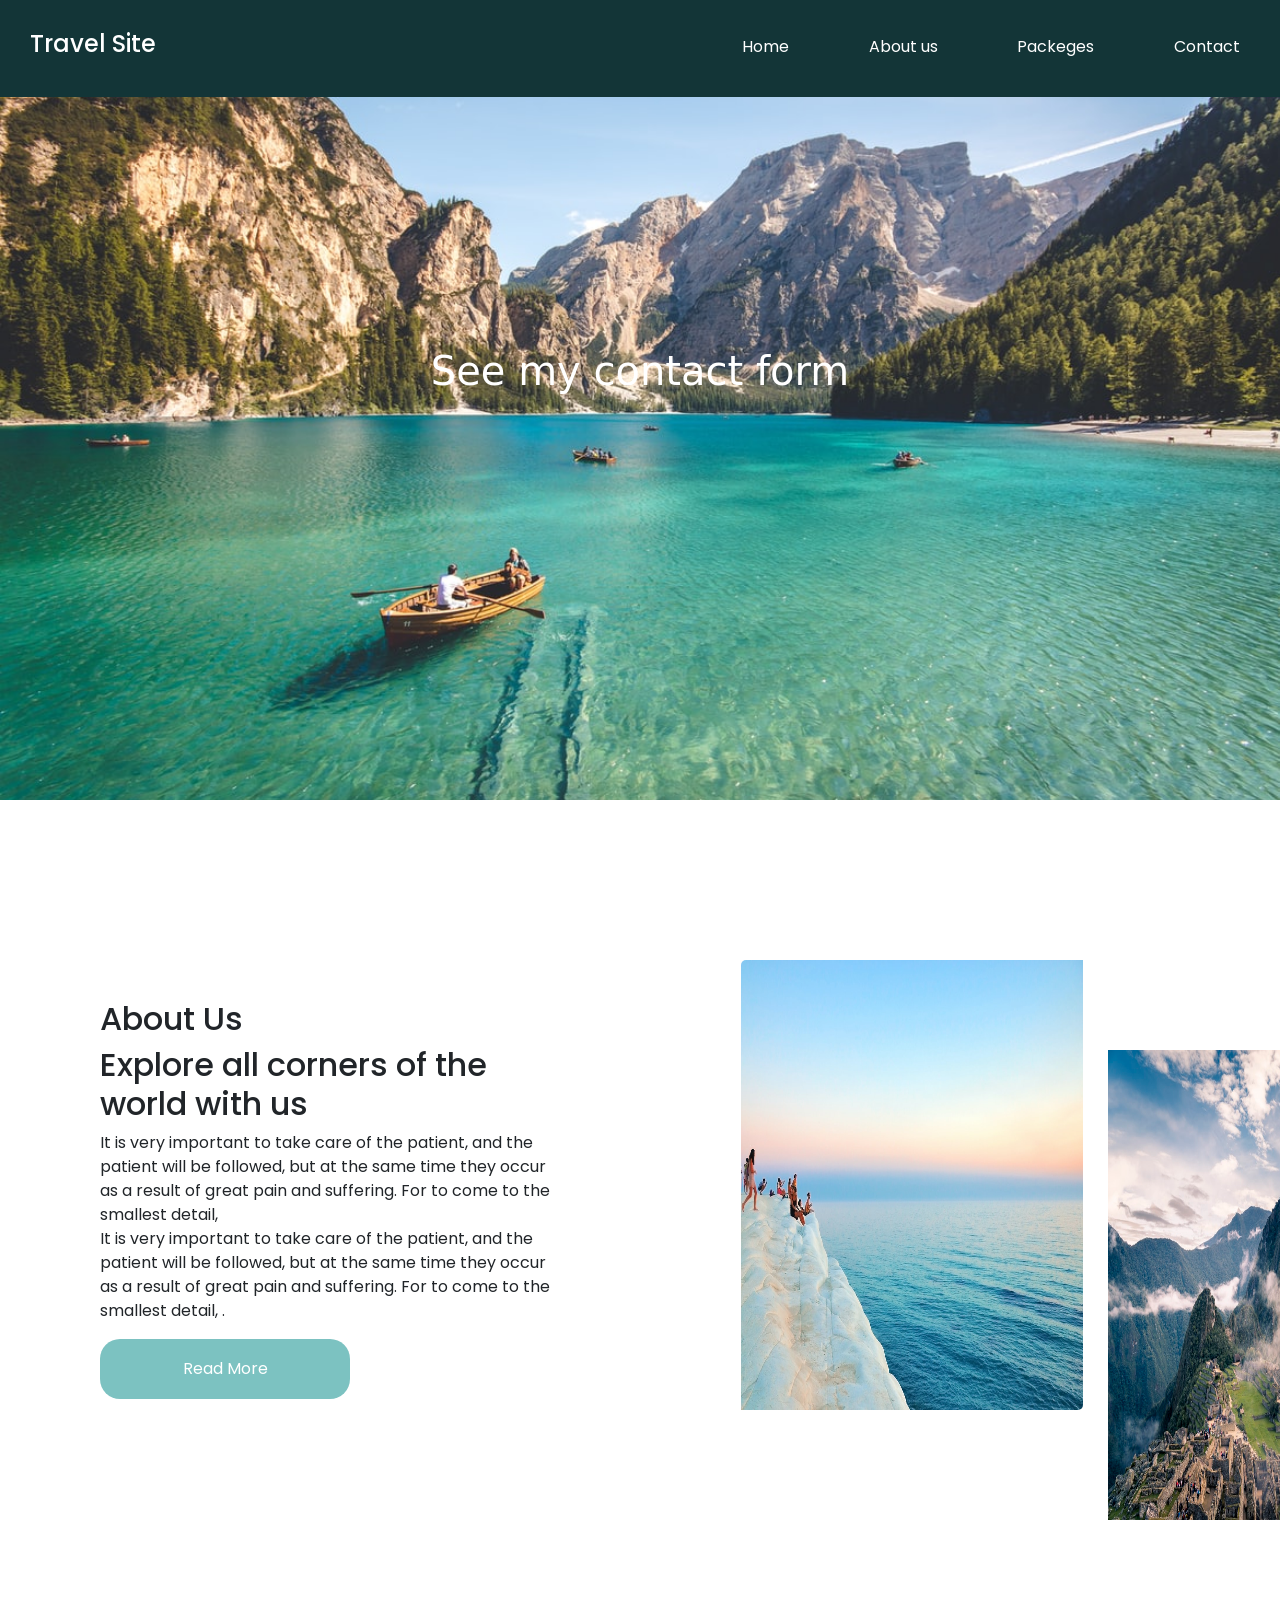
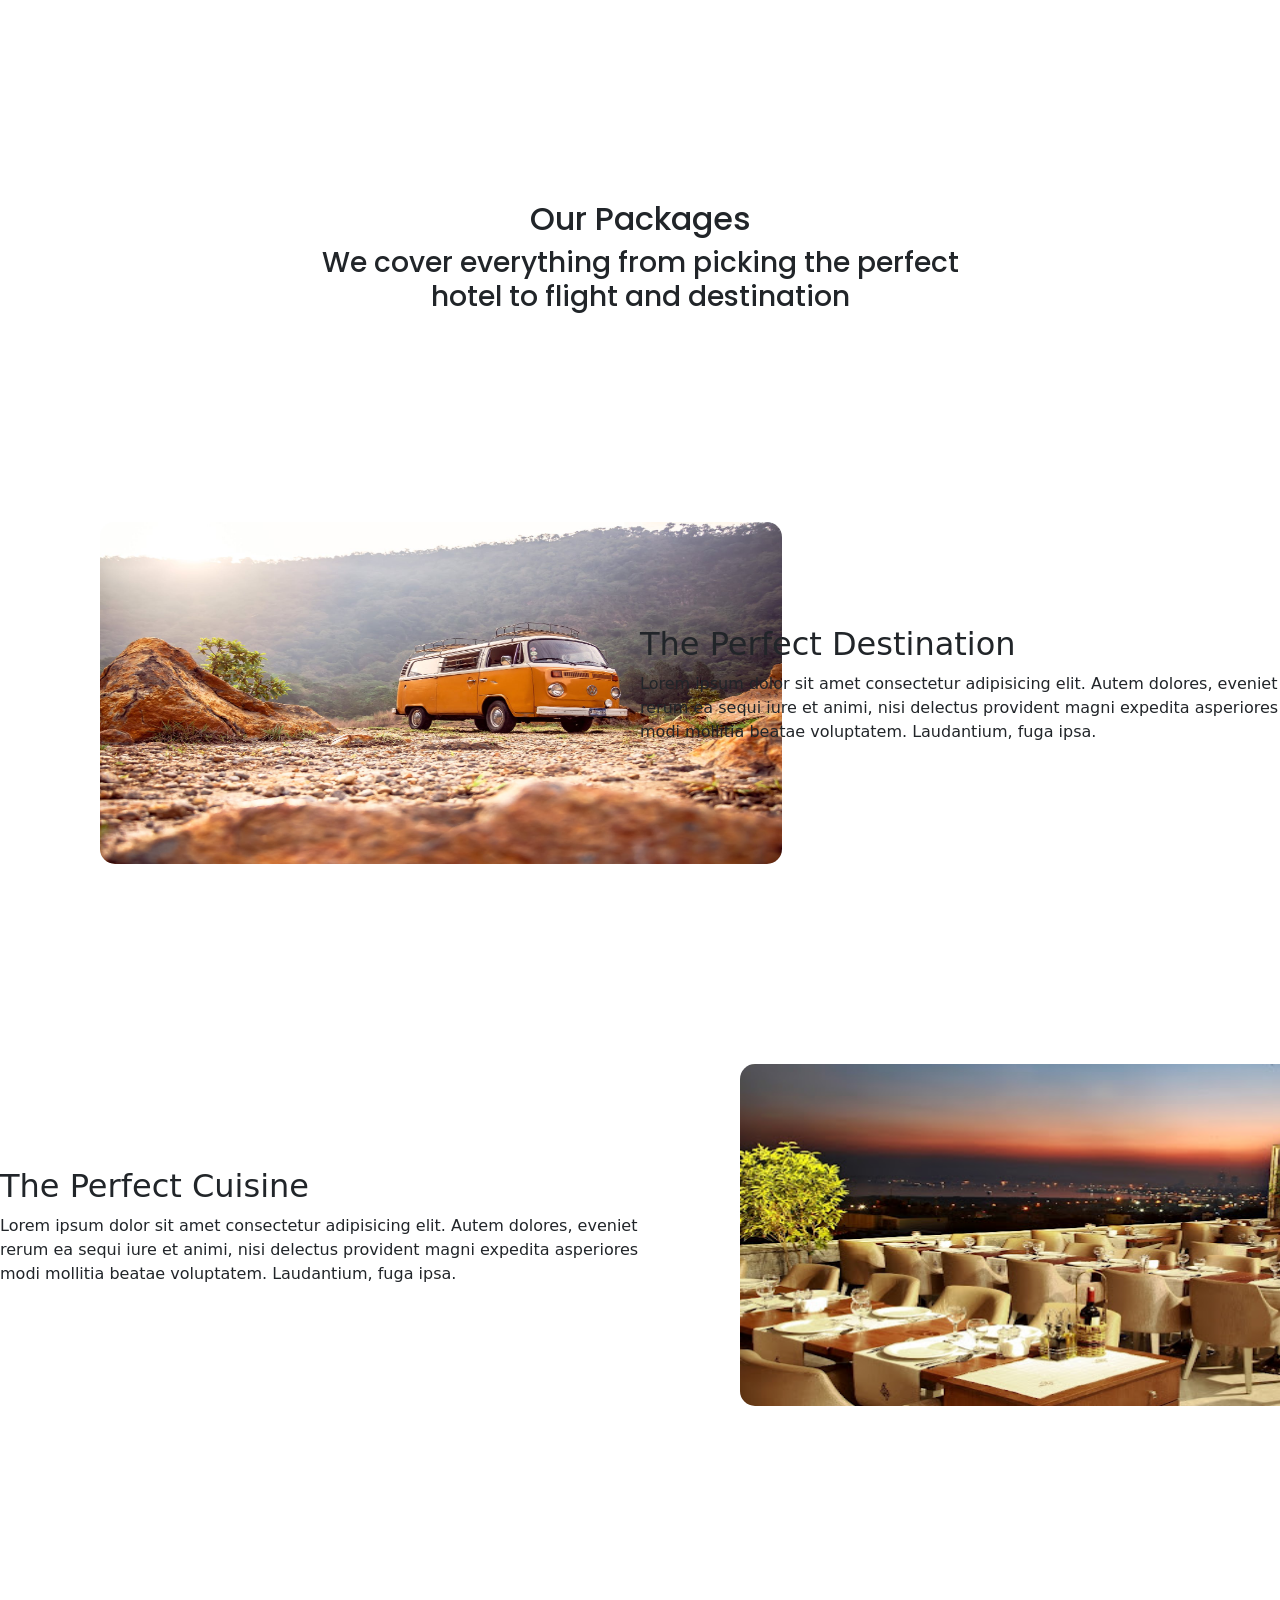
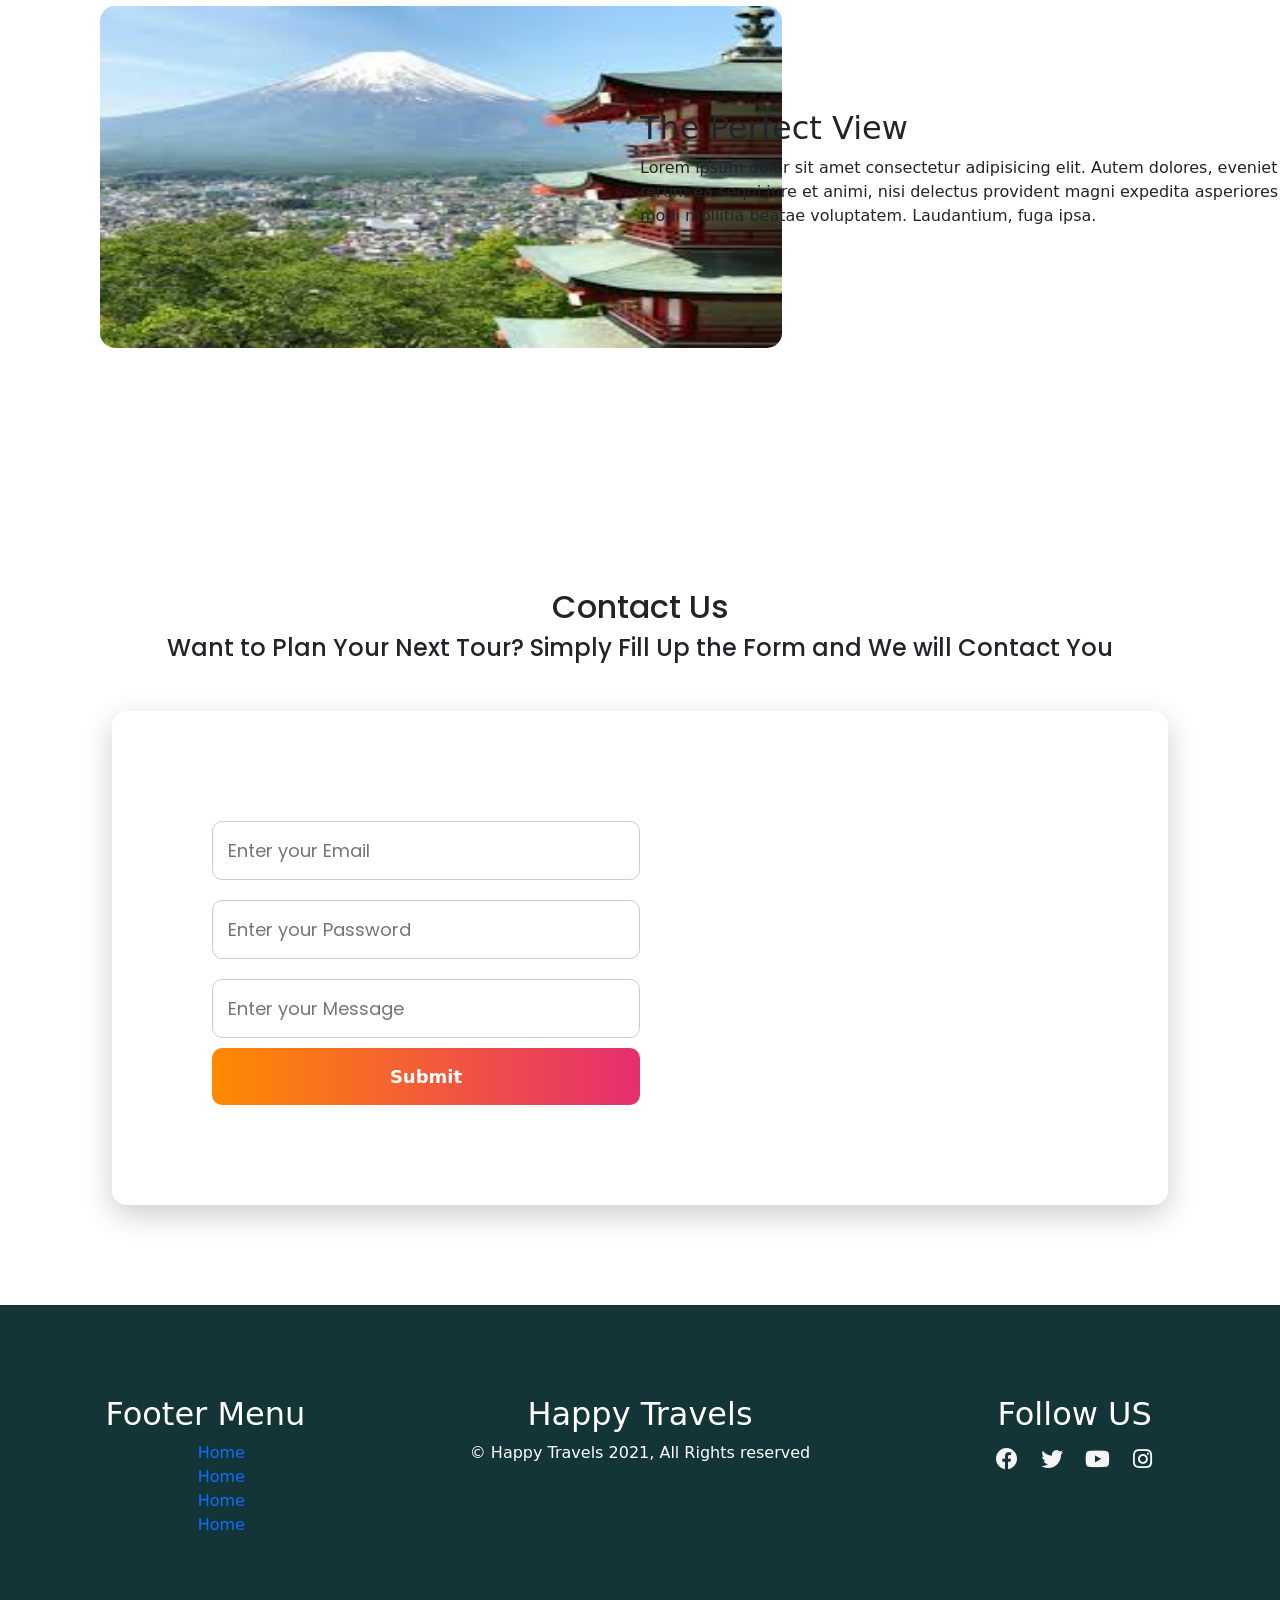
==== commit 47595bfa: "code updated" ====
--- a/index.html
+++ b/index.html
@@ -17,31 +17,31 @@
 
     <!---------------------------Header Area------------------->
     <header>
-        <div class="heroArea">         
-                <div class="navigation">
-                    <div class="logoArea">
-                        <h4>Travel Site</h4>
-                    </div>
-                    <div class="menu">
-                        <nav>
-                            <ul>
-                                <li><a href="">Home</a></li>
-                                <li><a href="">About us</a></li>
-                                <li><a href="">Packeges</a></li>
-                                <li><a href="">Contact</a></li>
-                            </ul>
-                        </nav>
-                    </div>
+        <div class="heroArea">
+            <div class="navigation">
+                <div class="logoArea">
+                    <h4>Travel Site</h4>
                 </div>
+                <div class="menu">
+                    <nav>
+                        <ul>
+                            <li><a href="">Home</a></li>
+                            <li><a href="">About us</a></li>
+                            <li><a href="">Packeges</a></li>
+                            <li><a href="">Contact</a></li>
+                        </ul>
+                    </nav>
+                </div>
+            </div>
 
 
-                <!-- <img src="images/travels.jpg" alt="" srcset=""> -->
-                <div class="heroContent">
-                    <h1>See my contact form</h1>
-                </div>
-                
+            <!-- <img src="images/travels.jpg" alt="" srcset=""> -->
+            <div class="heroContent">
+                <h1>See my contact form</h1>
+            </div>
 
-           
+
+
         </div>
 
     </header>
@@ -135,7 +135,7 @@
     <footer>
         <section class=" footerArea">
             <div class="row footercontent">
-                <div class="col-md-4">
+                <div class="col-md-4 footeritem">
                     <h2>Footer Menu</h2>
                     <div class="footerMenu">
                         <ul>
@@ -147,20 +147,21 @@
                         </ul>
                     </div>
                 </div>
-                <div class="col-md-4">
-                    <h2>Footer Content</h2>
+                <div class="col-md-4 footeritem">
+                    <h2>Happy Travels</h2>
+                    <p>© Happy Travels 2021, All Rights reserved</p>
                 </div>
-                <div class="col-md-4">
+                <div class="col-md-4 footeritem">
                     <h2>Follow US</h2>
                     <div class="socialicon">
-                        <ul>
-                            <li><a href="https://www.facebook.com/Sharifulbillah" target="_blank"> <i
-                                        class="fab fa-facebook"></i></a></li>
-                            <li><a href="https://x.com/sharifulbillah" target="_blank"><i
-                                        class="fab fa-twitter"></i></a></li>
-                            <li><a href=""><i class="fab fa-youtube"></i></a></li>
-                            <li><a href=""><i class="fab fa-instagram"></i></a></li>
-                        </ul>
+
+                        <li><a href="https://www.facebook.com/Sharifulbillah" target="_blank"> <i
+                                    class="fab fa-facebook"></i></a></li>
+                        <li><a href="https://x.com/sharifulbillah" target="_blank"><i class="fab fa-twitter"></i></a>
+                        </li>
+                        <li><a href=""><i class="fab fa-youtube"></i></a></li>
+                        <li><a href=""><i class="fab fa-instagram"></i></a></li>
+
                     </div>
                 </div>
             </div>
--- a/style.css
+++ b/style.css
@@ -259,6 +259,9 @@
 .footercontent {
     padding-top: 40px;
 }
+.footeritem{
+    padding-top: 50px;
+}
 
 .footerMenu ul {
     display: block;
@@ -279,11 +282,12 @@
     text-align: center;
 }
 
-.socialicon ul li {
+.socialicon li {
+    list-style: none;
+    display: inline-block;
     width: 40px;
     height: 40px;
-    list-style: none;
-    text-align: center;
+    color: wheat;
     margin-top: 2px;
     border-radius: 5px;
     font-size: 22px;
@@ -291,13 +295,21 @@
 
 }
 
-.socialicon ul li:hover {
+/* .socialicon li:hover {
     color: #676c23;
     box-shadow: 8px 8px 15px -2px black;
-}
-
-.socialicon ul li a i {
+} */
+
+.socialicon li a {
     color: #f5f5f5;
     justify-items: baseline;
 
-}+}
+.socialicon li a:hover {
+   
+    color: #421442;
+    box-shadow: 8px 8px 15px -2px black;
+
+}
+
+.
